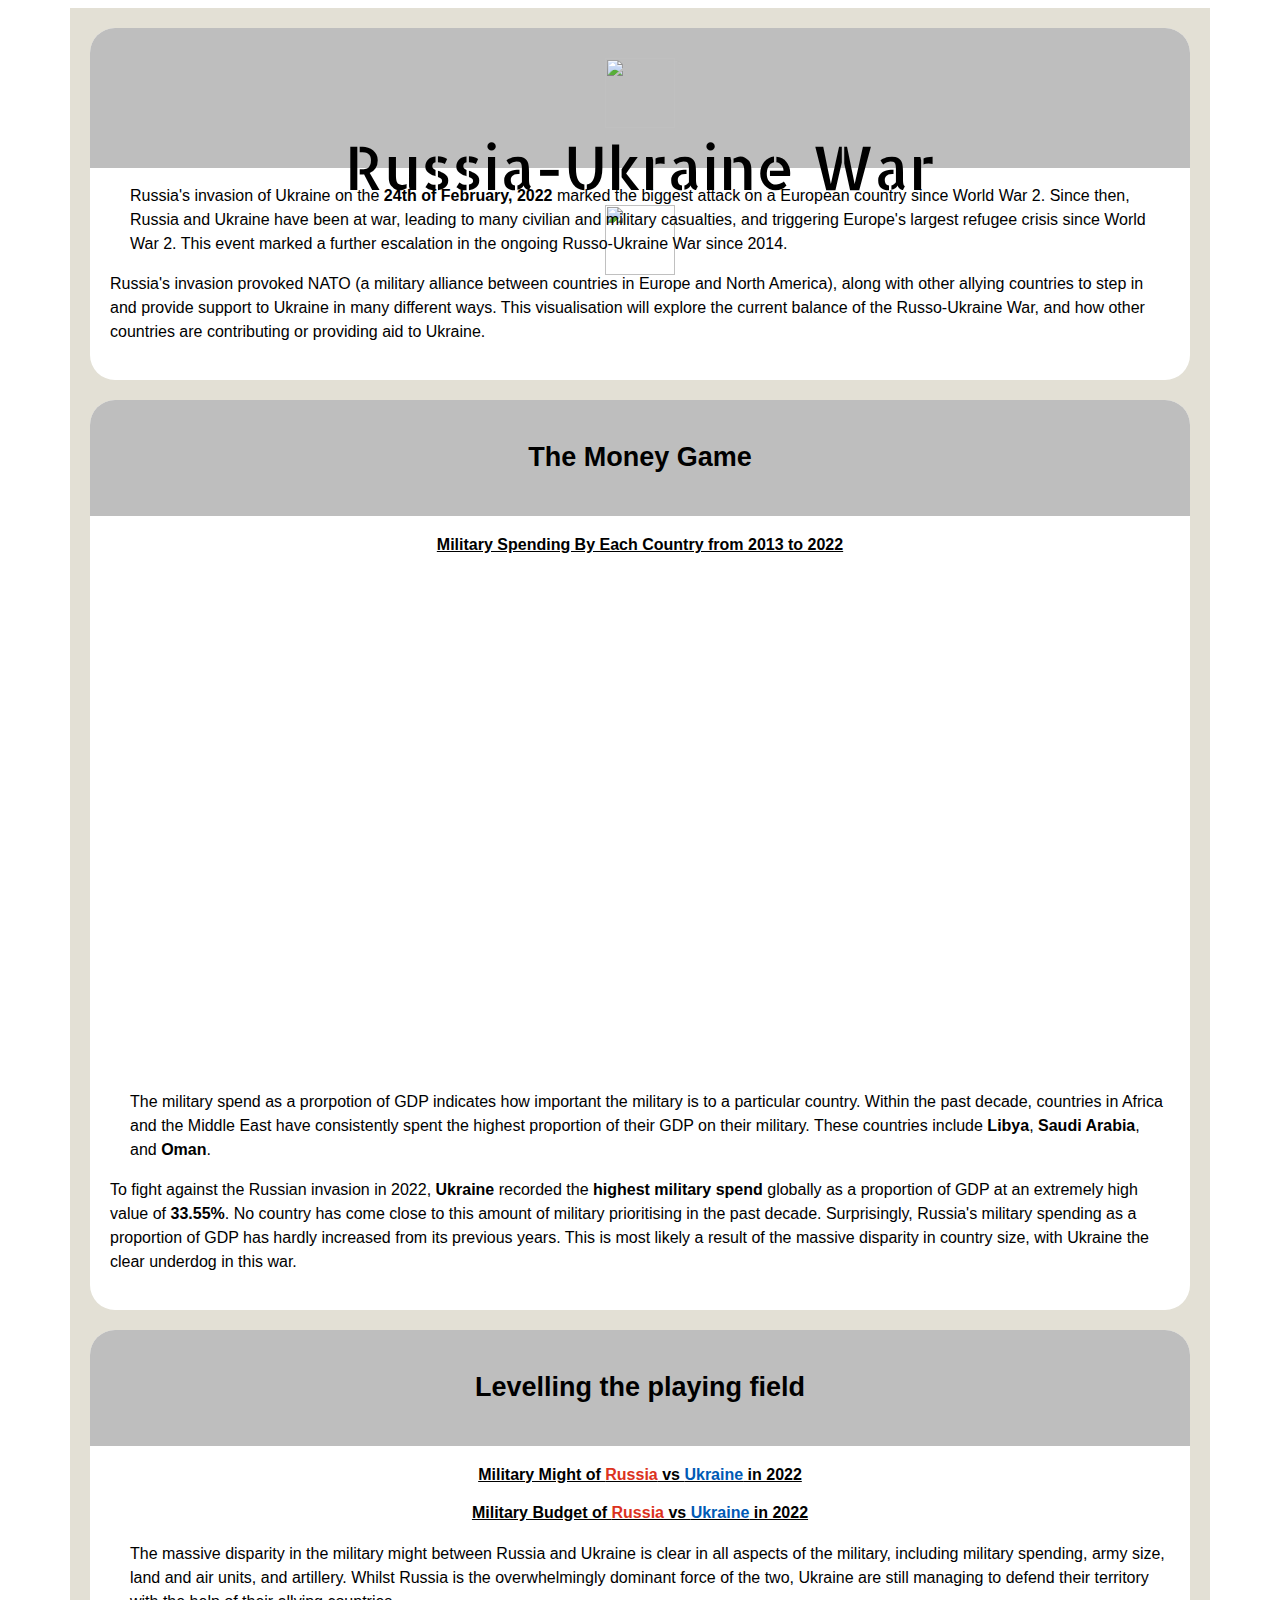
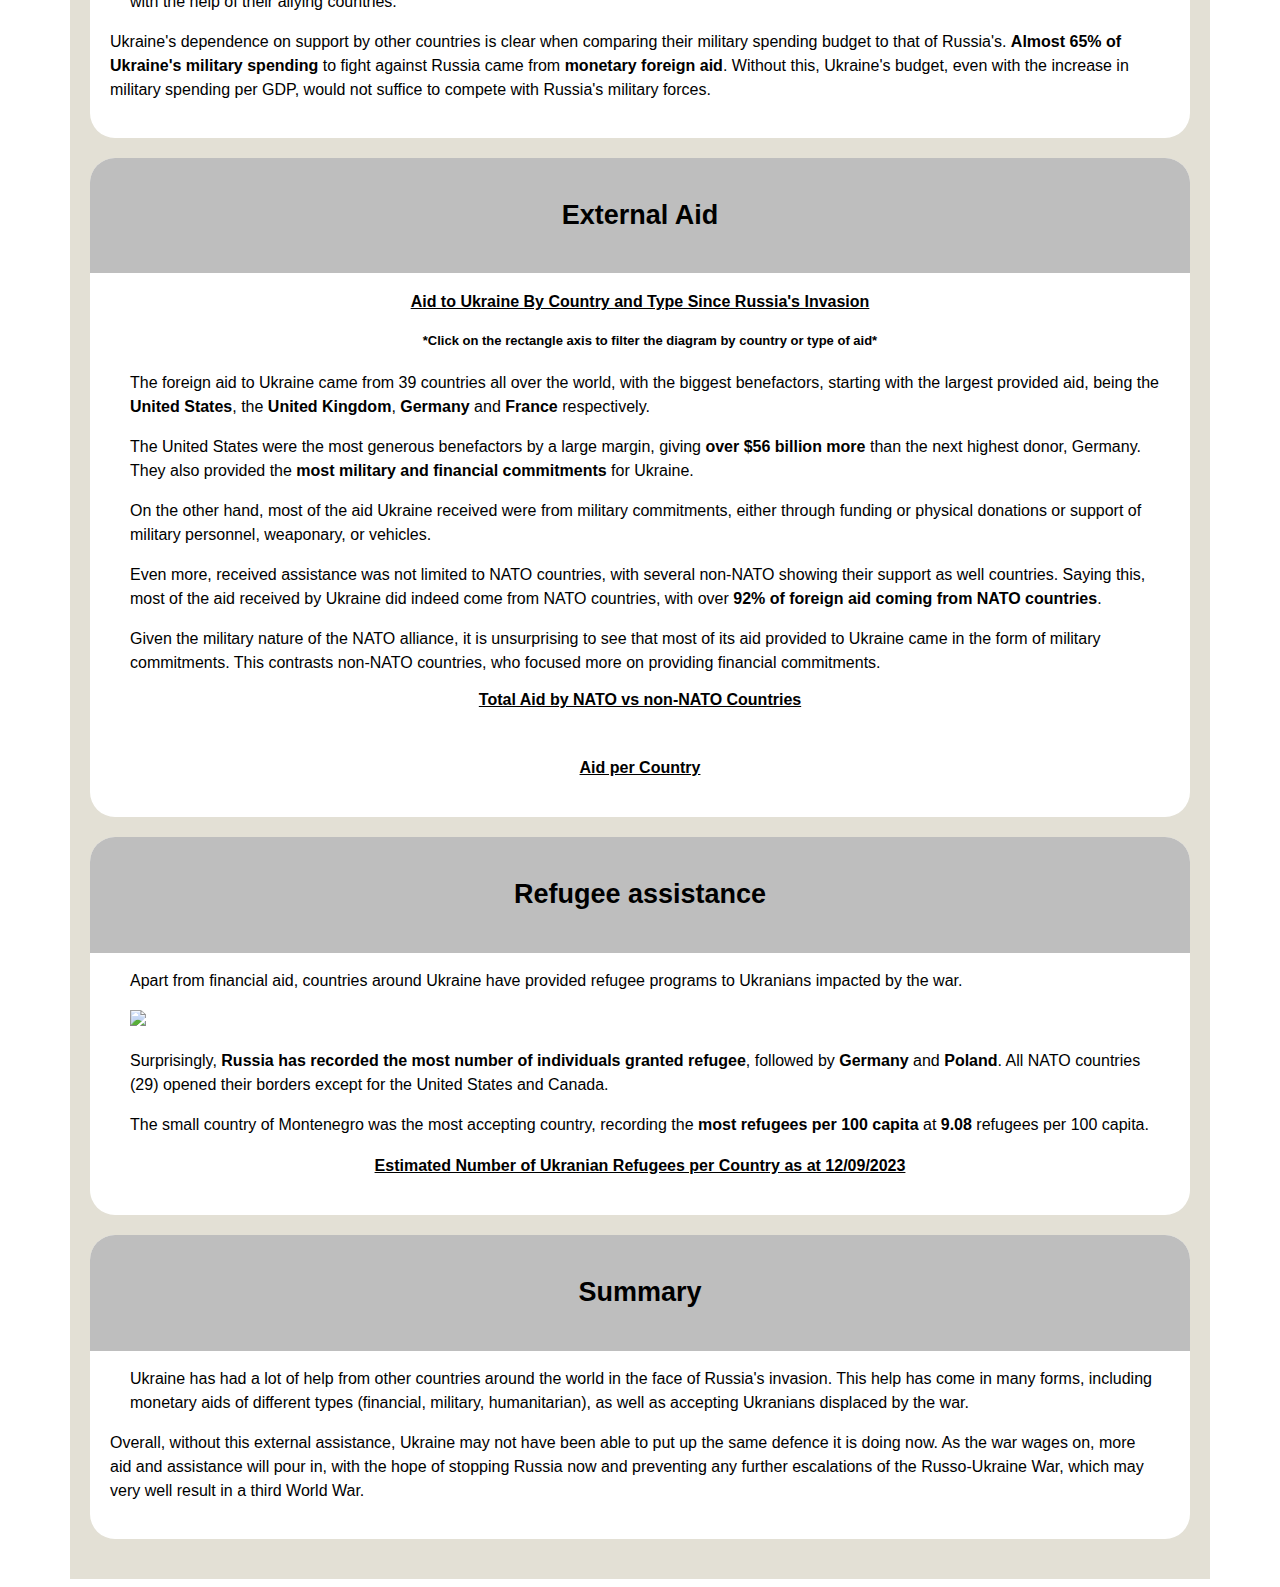
==== index.html @ e7a3c10e "Add files via upload" ====
<!DOCTYPE html>
<html lang="en">

<head>
    <title>External support for the Russo-Ukraine War</title>

    <link rel="stylesheet" href="https://cdn.jsdelivr.net/npm/purecss@3.0.0/build/pure-min.css"
        integrity="sha384-X38yfunGUhNzHpBaEBsWLO+A0HDYOQi8ufWDkZ0k9e0eXz/tH3II7uKZ9msv++Ls" crossorigin="anonymous">
    <link rel="stylesheet" href="https://cdn.jsdelivr.net/npm/purecss@3.0.0/build/grids-responsive-min.css" />

    <link rel="stylesheet" type="text/css" href="style.css" media="all">

    <script src="https://cdn.jsdelivr.net/npm/vega@5.20.2"></script>
    <script src="https://cdn.jsdelivr.net/npm/vega-lite@5.1.0"></script>
    <script src="https://cdn.jsdelivr.net/npm/vega-embed@6.17.0"></script>

    <!-- Google font -->
    <link rel="preconnect" href="https://fonts.googleapis.com">
    <link rel="preconnect" href="https://fonts.gstatic.com" crossorigin>
    <link href="https://fonts.googleapis.com/css2?family=Allerta+Stencil&display=swap" rel="stylesheet">

</head>

<body>
    <div class="page">
        <div class="subsection">
            <!-- pure grid group for title and subtitle-->
            <div class="titleSection">
                <div class="pure-g">
                    <div class="pure-u-5-24">
                        <img src="https://raw.githubusercontent.com/Jngg0093/DataVis2/main/Data%20Visualisation%202/Data/ukraine.png"
                            class="titleImage">
                    </div>
                    <div class="pure-u-14-24">
                        <h1>Russia-Ukraine War</h1>
                    </div>
                    <div class="pure-u-5-24">
                        <img src="https://raw.githubusercontent.com/Jngg0093/DataVis2/main/Data%20Visualisation%202/Data/russia.png"
                            class="titleImage">
                    </div>
                </div>
            </div>
            <div class="pure-g">
                <div class="pure-u-1-2">
                    <div class="description-left">
                        <p> Russia's invasion of Ukraine on the <b>24th of February, 2022</b> marked the biggest attack
                            on a European country since World War 2.
                            Since then, Russia and Ukraine have been at war, leading to many civilian and military
                            casualties, and triggering Europe's largest refugee crisis since World War 2.
                            This event marked a further escalation in the ongoing Russo-Ukraine War since 2014.
                        </p>
                    </div>
                </div>
                <div class="pure-u-1-2">
                    <div class="description-right">
                        <p> Russia's invasion provoked NATO (a military alliance between countries in Europe and North
                            America),
                            along with other allying countries to step in and provide support to Ukraine in many
                            different ways.
                            This visualisation will explore the current balance of the Russo-Ukraine War, and how other
                            countries are contributing or providing aid to Ukraine.
                        </p>
                    </div>
                </div>
            </div>
            <!-- end pure grid group -->
        </div>

        <div class="subsection">
            <!-- pure grid group for first row -->
            <div class="pure-g">
                <div class="pure-u-1-1">
                    <div class="subtitle">
                        <h2>The Money Game</h2>
                    </div>
                </div>
            </div>
            <div class="pure-g">
                <div class="pure-u-1-1">
                    <p class="chartTitle">Military Spending By Each Country from 2013 to 2022</p>
                    <div id="map" class="vis-container" style="height: 500px;"></div>
                </div>
            </div>
            <div class="pure-g">
                <div class="pure-u-1-2">
                    <div class="description-left">
                        <p> The military spend as a prorpotion of GDP indicates how important the military is to a
                            particular country.
                            Within the past decade, countries in Africa and the Middle East have consistently spent the
                            highest proportion of their GDP on their military.
                            These countries include <b>Libya</b>, <b>Saudi Arabia</b>, and <b>Oman</b>.
                        </p>
                    </div>
                </div>
                <div class="pure-u-1-2">
                    <div class="description-right">
                        <p>To fight against the Russian invasion in 2022, <b>Ukraine</b> recorded the <b>highest
                                military spend</b> globally as a proportion of GDP at an extremely high value of
                            <b>33.55%</b>.
                            No country has come close to this amount of military prioritising in the past decade.
                            Surprisingly, Russia's military spending as a proportion of GDP has hardly increased from
                            its previous years.
                            This is most likely a result of the massive disparity in country size, with Ukraine the
                            clear underdog in this war.
                        </p>
                    </div>
                </div>
            </div>
            <!-- end pure grid group -->
        </div>

        <div class="subsection">
            <!-- pure grid group for second row -->
            <div class="pure-g">
                <div class="pure-u-1-1">
                    <div class="subtitle">
                        <h2>Levelling the playing field</h2>
                    </div>
                </div>
            </div>
            <div class="pure-g">
                <div class="pure-u-1-2">
                    <div class="chartTitle">Military Might of <span style="color: #DC3220;">Russia</span> vs
                        <span style="color: #005AB5;">Ukraine</span> in 2022
                    </div>
                    <div id="radar" class="vis-container-left"></div>
                </div>
                <div class="pure-u-1-2">
                    <div class="chartTitle">Military Budget of <span style="color: #DC3220;">Russia</span> vs
                        <span style="color: #005AB5;">Ukraine</span> in 2022
                    </div>
                    <div id="budgetcomparison" class="vis-container-right"></div>
                </div>
            </div>
            <div class="pure-g">
                <div class="pure-u-1-2">
                    <div class="description-left">
                        <p>The massive disparity in the military might between Russia and Ukraine is clear in all
                            aspects of the military,
                            including military spending, army size, land and air units, and artillery.
                            Whilst Russia is the overwhelmingly dominant force of the two, Ukraine are still managing to
                            defend their territory with the help of their allying countries.
                        </p>
                    </div>
                </div>
                <div class="pure-u-1-2">
                    <div class="description-right">
                        <p> Ukraine's dependence on support by other countries is clear when comparing their military
                            spending budget to that of Russia's.
                            <b>Almost 65% of Ukraine's military spending</b> to fight against Russia came from
                            <b>monetary foreign aid</b>.
                            Without this, Ukraine's budget, even with the increase in military spending per GDP, would
                            not suffice to compete with Russia's military forces.
                        </p>
                    </div>
                </div>
            </div>
            <!-- end pure grid group -->
        </div>

        <div class="subsection">
            <!-- pure grid group for third row -->
            <div class="pure-g">
                <div class="pure-u-1-1">
                    <div class="subtitle">
                        <h2>External Aid</h2>
                    </div>
                </div>
            </div>
            <div class="pure-g">
                <div class="pure-u-1-1" style="margin-bottom: 20px;">
                    <div class="chartTitle">Aid to Ukraine By Country and Type Since Russia's Invasion</div>
                    <div id="vega1" class="vis-container"></div>
                    <div class="description-left" style="text-align: center;font-size: small;">
                        <b>*Click on the rectangle axis to filter the diagram by country or type of aid*</b>
                    </div>
                </div>
            </div>
            <div class="pure-g">
                <div class="pure-u-1-2">
                    <div class="description-left">
                        <p> The foreign aid to Ukraine came from 39 countries all over the world, with the biggest
                            benefactors, starting with the largest provided aid, being the
                            <b>United States</b>, the <b>United Kingdom</b>, <b>Germany</b> and <b>France</b>
                            respectively.
                        </p>
                        <p>
                            The United States were the most generous benefactors by a large margin, giving <b>over $56
                                billion more</b> than the next highest donor, Germany.
                            They also provided the <b>most military and financial commitments</b> for Ukraine.
                        </p>
                        <p>
                            On the other hand, most of the aid Ukraine received were from military commitments, either
                            through funding or physical donations or support of military personnel, weaponary, or
                            vehicles.
                        </p>
                        <p> Even more, received assistance was not limited to NATO countries, with several non-NATO
                            showing their support as well countries.
                            Saying this, most of the aid received by Ukraine did indeed come from NATO countries, with
                            over <b>92% of foreign aid coming from NATO countries</b>.
                        </p>

                        <p>
                            Given the military nature of the NATO alliance, it is unsurprising to see that most of its aid provided to Ukraine came in the form of military commitments.
                            This contrasts non-NATO countries, who focused more on providing financial commitments.
                        </p>
                    </div>
                </div>
                <div class="pure-u-1-2">
                    <div class="chartTitle" style="margin-top: 10px;">Total Aid by NATO vs non-NATO Countries</div>
                    <div id="natoaid" class="vis-container-right"></div>
                    <div class="chartTitle" style="margin-top: 50px;">Aid per Country</div>
                    <div id="aiddetailed" class="vis-container-right"></div>
                </div>
            </div>
            <!-- end pure grid group -->
        </div>

        <div class="subsection">
            <!-- pure grid group for third row -->
            <div class="pure-g">
                <div class="pure-u-1-1">
                    <div class="subtitle">
                        <h2>Refugee assistance</h2>
                    </div>
                </div>
            </div>
            <div class="pure-g">
                <div class="pure-u-1-4">
                    <div class="description-left">
                        <p> Apart from financial aid, countries around
                            Ukraine have provided refugee programs to Ukranians impacted by the war.
                        </p>
                        <img src="https://raw.githubusercontent.com/Jngg0093/DataVis2/main/Data%20Visualisation%202/Data/zoom.png"
                            class="image">
                        <p> Surprisingly, <b>Russia has recorded the most number of individuals granted refugee</b>, followed
                            by <b>Germany</b> and <b>Poland</b>.
                            All NATO countries (29) opened their borders except for the United States and Canada.
                        </p>
                        <p>
                            The small country of Montenegro was the most accepting country, recording the <b>most refugees per 100 capita</b> at <b>9.08</b> refugees per 100 capita.
                        </p>
                    </div>
                </div>
                <div class="pure-u-3-4">
                    <div class="chartTitle">Estimated Number of Ukranian Refugees per Country as at 12/09/2023</div>
                    <div id="refugee" class="vis-container-right"></div>
                </div>
            </div>
            <!-- end pure grid group -->
        </div>
        <div class="subsection">
            <!-- pure grid group for third row -->
            <div class="pure-g">
                <div class="pure-u-1-1">
                    <div class="subtitle">
                        <h2>Summary</h2>
                    </div>
                </div>
            </div>
            <div class="pure-g">
                <div class="pure-u-1-2">
                    <div class="description-left">
                        <p> Ukraine has had a lot of help from other countries around the world in the face of Russia's invasion.
                            This help has come in many forms, including monetary aids of different types (financial, military, humanitarian), as well as 
                            accepting Ukranians displaced by the war. 
                        </p>
                    </div>
                </div>
                <div class="pure-u-1-2">
                    <div class="description-right">
                        <p> 
                            Overall, without this external assistance, Ukraine may not have been able to put up the same defence it is doing now.
                            As the war wages on, more aid and assistance will pour in, with the hope of stopping Russia now and preventing
                            any further escalations of the Russo-Ukraine War, which may very well result in a third World War.
                        </p>
                    </div>
                </div>
            </div>
            </div>
            <!-- end pure grid group -->
        </div>
    </div>
</body>
<script type="text/javascript">
    var radarcomparison = "RussiavsUkraine.json";
    var aidalluvial = "support_alluvial.json";
    var map1 = "military_spending_combined.json";
    var parallelcoordinate = "parallel_coordinated.json";
    var budgetcomparison = "budget_comparison.json";
    var natocompare = "NATOaid.json";
    var natocomparedetail = "NATOaidDetailed.json";
    var refugees = "refugees.json";

    vegaEmbed('#budgetcomparison', budgetcomparison, { "actions": false }).then(function (result) {
        // Access the Vega view instance (https://vega.github.io/vega/docs/api/view/) as result.view
    }).catch(console.error);

    vegaEmbed('#map', map1, { "actions": false }).then(function (result) {
        // Access the Vega view instance (https://vega.github.io/vega/docs/api/view/) as result.view
    }).catch(console.error);

    vegaEmbed('#natoaid', natocompare, { "actions": false }).then(function (result) {
        // Access the Vega view instance (https://vega.github.io/vega/docs/api/view/) as result.view
    }).catch(console.error);

    vegaEmbed('#aiddetailed', natocomparedetail, { "actions": false }).then(function (result) {
        // Access the Vega view instance (https://vega.github.io/vega/docs/api/view/) as result.view
    }).catch(console.error);

    vegaEmbed('#refugee', refugees, { "actions": false }).then(function (result) {
        // Access the Vega view instance (https://vega.github.io/vega/docs/api/view/) as result.view
    }).catch(console.error);


    // Target the Vega container
    // Calculate the width based on the container's width
    const vega1container = document.getElementById("vega1");
    const containerWidth1 = vega1container.clientWidth;

    // Load the JSON data using the variable
    fetch(aidalluvial)
        .then((response) => response.json())
        .then((vegaSpec) => {
            // Set the width in the Vega specification to match the container's width
            vegaSpec.width = containerWidth1 - 80;

            // Render the Vega visualization using vegaEmbed
            vegaEmbed(vega1container, vegaSpec, { "actions": false })
                .then(function (result) {
                    // Access the Vega view instance (result.view) if needed
                })
                .catch(console.error);
        })
        .catch(console.error);

    // Target the Vega container
    // Calculate the width based on the container's width
    const vega2container = document.getElementById("radar");
    const containerWidth2 = vega2container.clientWidth;

    // Load the JSON data using the variable
    fetch(radarcomparison)
        .then((response) => response.json())
        .then((vegaSpec) => {
            // Set the width in the Vega specification to match the container's width
            vegaSpec.width = containerWidth2 - 80;
            vegaSpec.height = 0.62 * vegaSpec.width;

            // Render the Vega visualization using vegaEmbed
            vegaEmbed(vega2container, vegaSpec, { "actions": false })
                .then(function (result) {
                    // Access the Vega view instance (result.view) if needed
                })
                .catch(console.error);
        })
        .catch(console.error);

</script>

</html>
---- style.css ----
body *{
    font-family: 'Roboto', sans-serif;
    text-align: left;
  }
  
  h1 {
    font-size: 60px;
    font-weight: 400;
    font-family: 'Allerta Stencil', sans-serif;
    margin: auto;
    padding: auto;
    text-align: center;
  }

  .titleSection{
    text-align: center;
    background-color: #bebebe;
    height: 80px;
    padding: 30px 0;
    border-top-right-radius: 25px;
    border-top-left-radius: 25px;
    width: 100%;
  }

  .titleImage {
    height: 70px;
    width: 70px;
    margin-left: auto;
    margin-right: auto;
    margin-top: auto;
    margin-bottom: auto;
    display: block;
  }

  body {
    background-image: url('https://raw.githubusercontent.com/Jngg0093/DataVis2/main/Data%20Visualisation%202/Data/camo.jpg');
    background-size: contain;
  }

  h2 {
    font-family: 'Roboto', sans-serif;
    text-align: center;
  }

  .subsection{
    border-radius: 25px;
    background-color: white;
    width: 100%;
    margin-bottom: 20px;
    padding-bottom: 20px;
  }
  
  .chartTitle{
    font-family: 'Roboto', sans-serif;
    text-align: center;
    font-size: medium;
    font-weight: bold;
    margin-top: 20px;
    margin-bottom: 20px;
    text-decoration: underline;
  }

  .subtitle {
    background-color: #bebebe;
    font-size: large;
    margin: auto;
    padding: 20px 0;
    border-top-right-radius: 25px;
    border-top-left-radius: 25px;
  }

  .description-left {
    font-family: 'Roboto', sans-serif;
    font-size: medium;
    padding-left: 40px;
    padding-right: 20px;
    text-align: left;
    line-height: 1.5em;
  }

  .description-right {
    font-family: 'Roboto', sans-serif;
    font-size: medium;
    padding-left: 20px;
    padding-right: 40px;
    text-align: left;
    line-height: 1.5em;
  }

  .page {
    width: 1100px;
    background-color: #e3e0d5;
    margin: auto;
    padding: 20px;
    padding-top: 20px;
  }
  
  .vis-container {
    width: calc(100% - 80px);
    margin-right: 40px;
    margin-left: 40px;
    border: None;
  }

  .vis-container-left {
    width: calc(100% - 60px);
    margin-right: 20px;
    margin-left: 40px;
    border: None;
  }

  .vis-container-right {
    width: calc(100% - 60px);
    margin-right: 40px;
    margin-left: 20px;
    border: None;
  }
  

  .image{
    width: 100%
  }

  .pure-g {
    margin-bottom: 10px;
  }

#refugee{
  width: 100%;
}
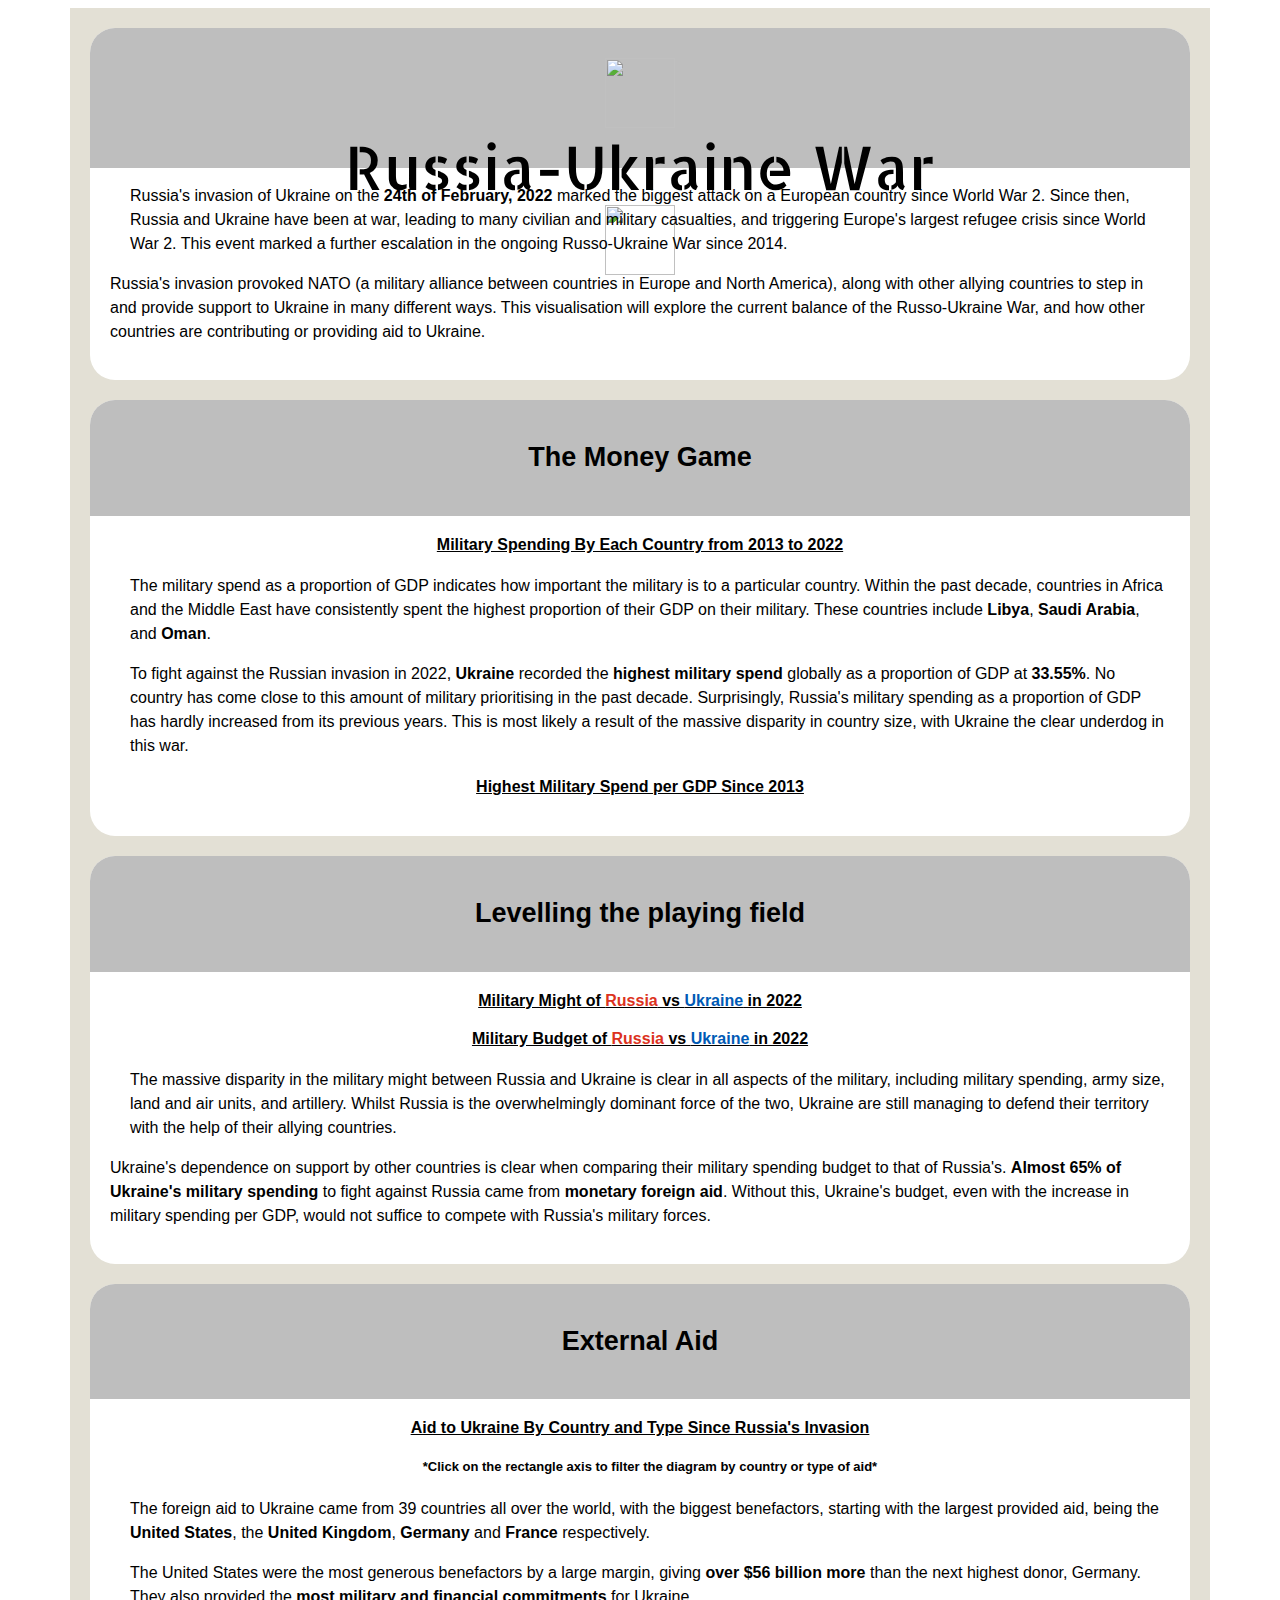
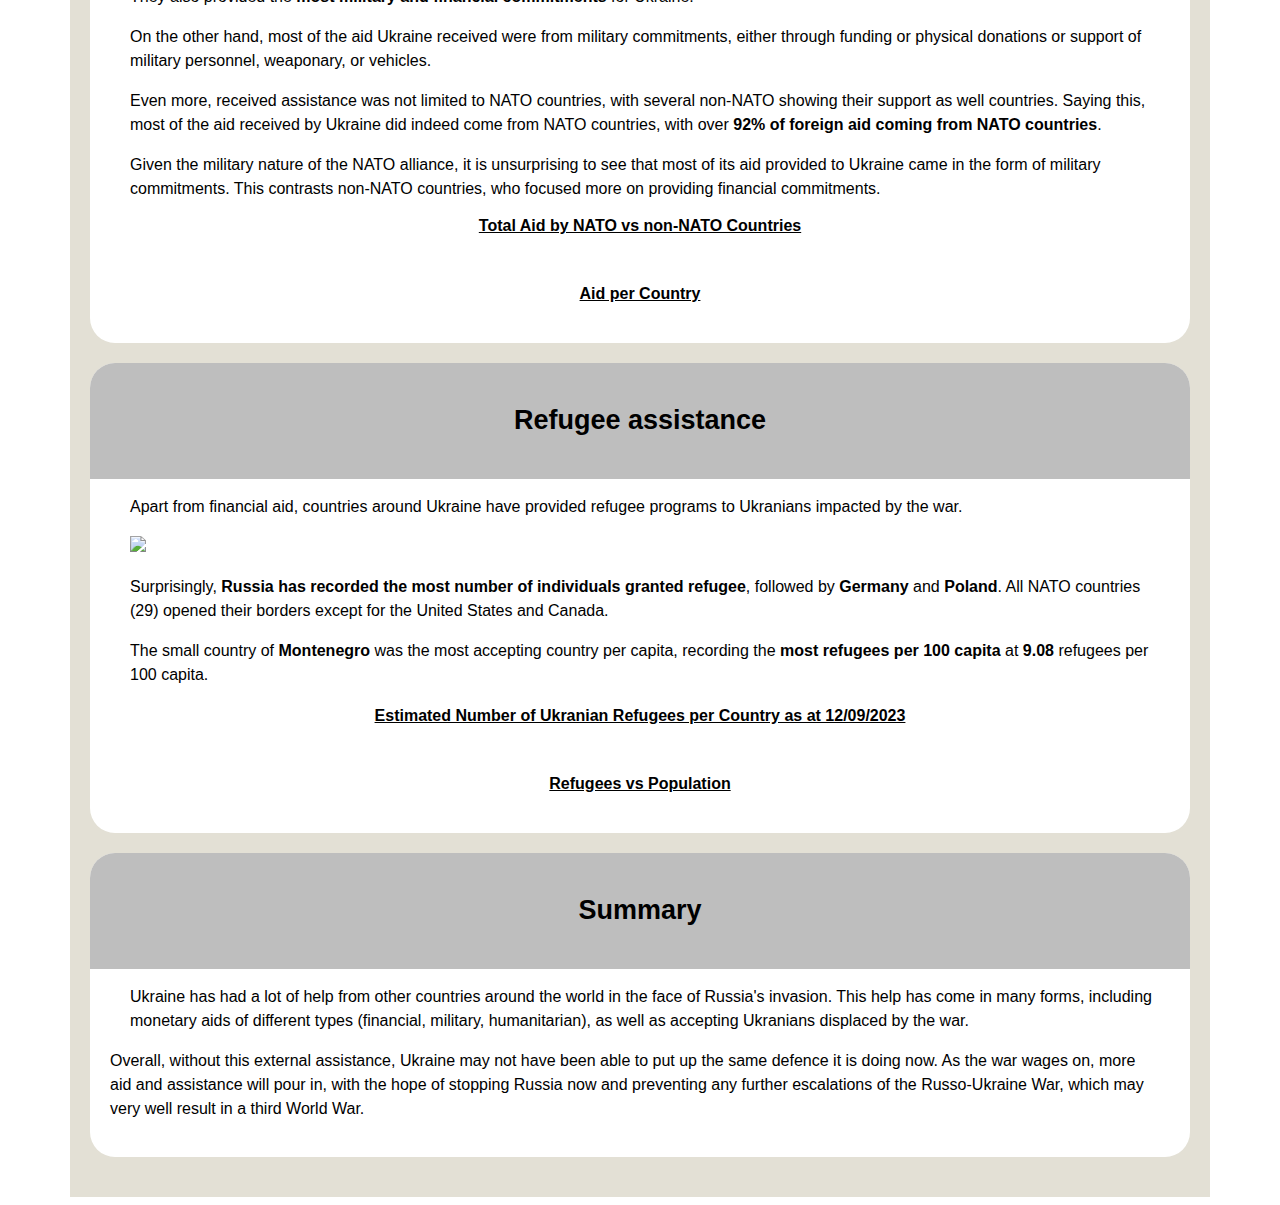
==== commit c8b746a2: "Add files via upload" ====
--- a/index.html
+++ b/index.html
@@ -78,32 +78,33 @@
             <div class="pure-g">
                 <div class="pure-u-1-1">
                     <p class="chartTitle">Military Spending By Each Country from 2013 to 2022</p>
-                    <div id="map" class="vis-container" style="height: 500px;"></div>
-                </div>
-            </div>
-            <div class="pure-g">
-                <div class="pure-u-1-2">
-                    <div class="description-left">
-                        <p> The military spend as a prorpotion of GDP indicates how important the military is to a
+                </div>
+                <div class="pure-u-1-1">
+                    <div id="spendingmap" class="vis-container"></div>
+                </div>
+            </div>
+            <div class="pure-g">
+                <div class="pure-u-1-2">
+                    <div class="description-left">
+                        <p> The military spend as a proportion of GDP indicates how important the military is to a
                             particular country.
                             Within the past decade, countries in Africa and the Middle East have consistently spent the
                             highest proportion of their GDP on their military.
                             These countries include <b>Libya</b>, <b>Saudi Arabia</b>, and <b>Oman</b>.
                         </p>
-                    </div>
-                </div>
-                <div class="pure-u-1-2">
-                    <div class="description-right">
                         <p>To fight against the Russian invasion in 2022, <b>Ukraine</b> recorded the <b>highest
-                                military spend</b> globally as a proportion of GDP at an extremely high value of
-                            <b>33.55%</b>.
+                            military spend</b> globally as a proportion of GDP at <b>33.55%</b>.
                             No country has come close to this amount of military prioritising in the past decade.
                             Surprisingly, Russia's military spending as a proportion of GDP has hardly increased from
                             its previous years.
                             This is most likely a result of the massive disparity in country size, with Ukraine the
                             clear underdog in this war.
-                        </p>
-                    </div>
+                    </p>
+                    </div>
+                </div>
+                <div class="pure-u-1-2">
+                    <div class="chartTitle">Highest Military Spend per GDP Since 2013</div>
+                    <div id="spendingline" class="vis-container-right"></div>
                 </div>
             </div>
             <!-- end pure grid group -->
@@ -238,13 +239,15 @@
                             All NATO countries (29) opened their borders except for the United States and Canada.
                         </p>
                         <p>
-                            The small country of Montenegro was the most accepting country, recording the <b>most refugees per 100 capita</b> at <b>9.08</b> refugees per 100 capita.
+                            The small country of <b>Montenegro</b> was the most accepting country per capita, recording the <b>most refugees per 100 capita</b> at <b>9.08</b> refugees per 100 capita.
                         </p>
                     </div>
                 </div>
                 <div class="pure-u-3-4">
                     <div class="chartTitle">Estimated Number of Ukranian Refugees per Country as at 12/09/2023</div>
-                    <div id="refugee" class="vis-container-right"></div>
+                    <div id="refugeemap" class="vis-container-right"></div>
+                    <div class="chartTitle" style="margin-top: 50px;">Refugees vs Population</div>
+                    <div id="refugeescatter" class="vis-container-right"></div>
                 </div>
             </div>
             <!-- end pure grid group -->
@@ -277,7 +280,6 @@
                     </div>
                 </div>
             </div>
-            </div>
             <!-- end pure grid group -->
         </div>
     </div>
@@ -285,18 +287,24 @@
 <script type="text/javascript">
     var radarcomparison = "RussiavsUkraine.json";
     var aidalluvial = "support_alluvial.json";
-    var map1 = "military_spending_combined.json";
+    var map1 = "spendingmap.json";
     var parallelcoordinate = "parallel_coordinated.json";
     var budgetcomparison = "budget_comparison.json";
     var natocompare = "NATOaid.json";
     var natocomparedetail = "NATOaidDetailed.json";
-    var refugees = "refugees.json";
+    var refugeemap = "refugeemap.json";
+    var refugeeplot = "refugeescatter.json";
+    var line = "spendingline.json";
 
     vegaEmbed('#budgetcomparison', budgetcomparison, { "actions": false }).then(function (result) {
         // Access the Vega view instance (https://vega.github.io/vega/docs/api/view/) as result.view
     }).catch(console.error);
 
-    vegaEmbed('#map', map1, { "actions": false }).then(function (result) {
+    vegaEmbed('#spendingmap', map1, { "actions": false }).then(function (result) {
+        // Access the Vega view instance (https://vega.github.io/vega/docs/api/view/) as result.view
+    }).catch(console.error);
+
+    vegaEmbed('#spendingline', line, { "actions": false }).then(function (result) {
         // Access the Vega view instance (https://vega.github.io/vega/docs/api/view/) as result.view
     }).catch(console.error);
 
@@ -308,10 +316,13 @@
         // Access the Vega view instance (https://vega.github.io/vega/docs/api/view/) as result.view
     }).catch(console.error);
 
-    vegaEmbed('#refugee', refugees, { "actions": false }).then(function (result) {
-        // Access the Vega view instance (https://vega.github.io/vega/docs/api/view/) as result.view
-    }).catch(console.error);
-
+    vegaEmbed('#refugeemap', refugeemap, { "actions": false }).then(function (result) {
+        // Access the Vega view instance (https://vega.github.io/vega/docs/api/view/) as result.view
+    }).catch(console.error);
+
+    vegaEmbed('#refugeescatter', refugeeplot, { "actions": false }).then(function (result) {
+        // Access the Vega view instance (https://vega.github.io/vega/docs/api/view/) as result.view
+    }).catch(console.error);
 
     // Target the Vega container
     // Calculate the width based on the container's width
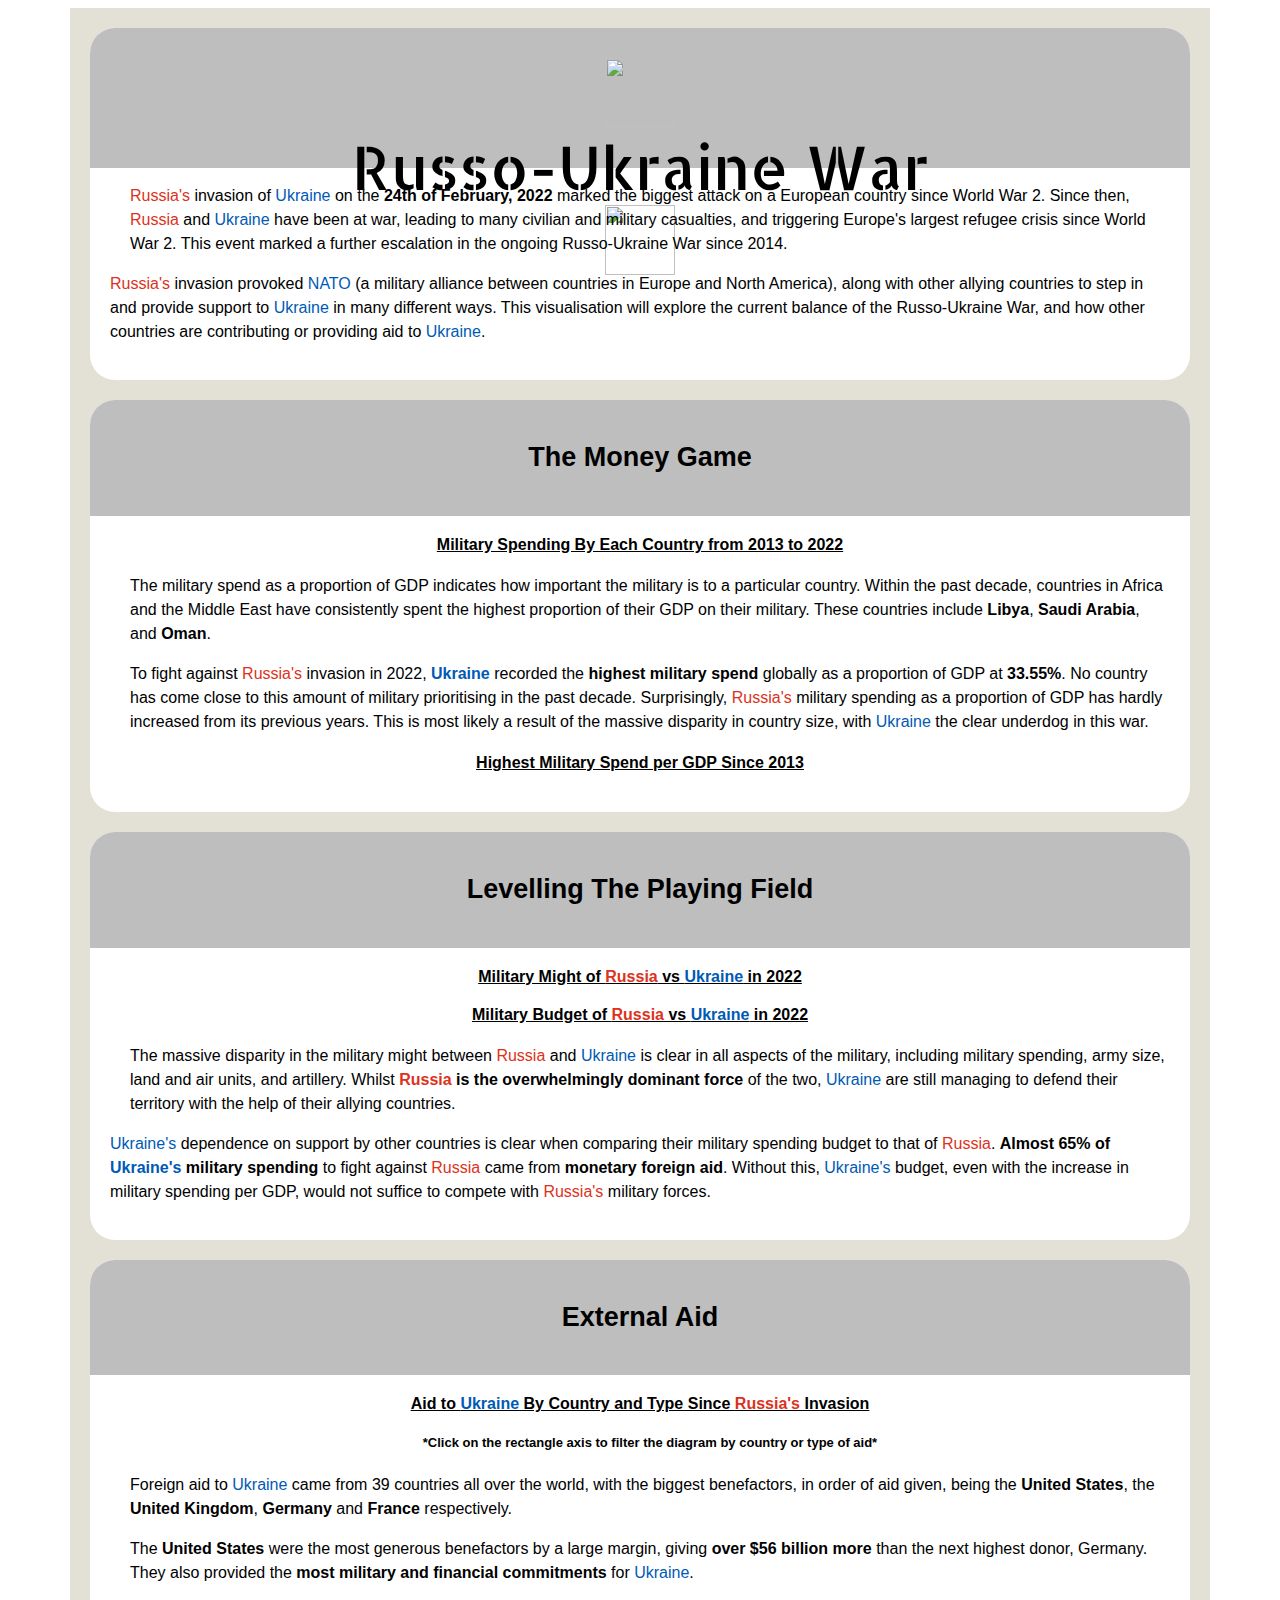
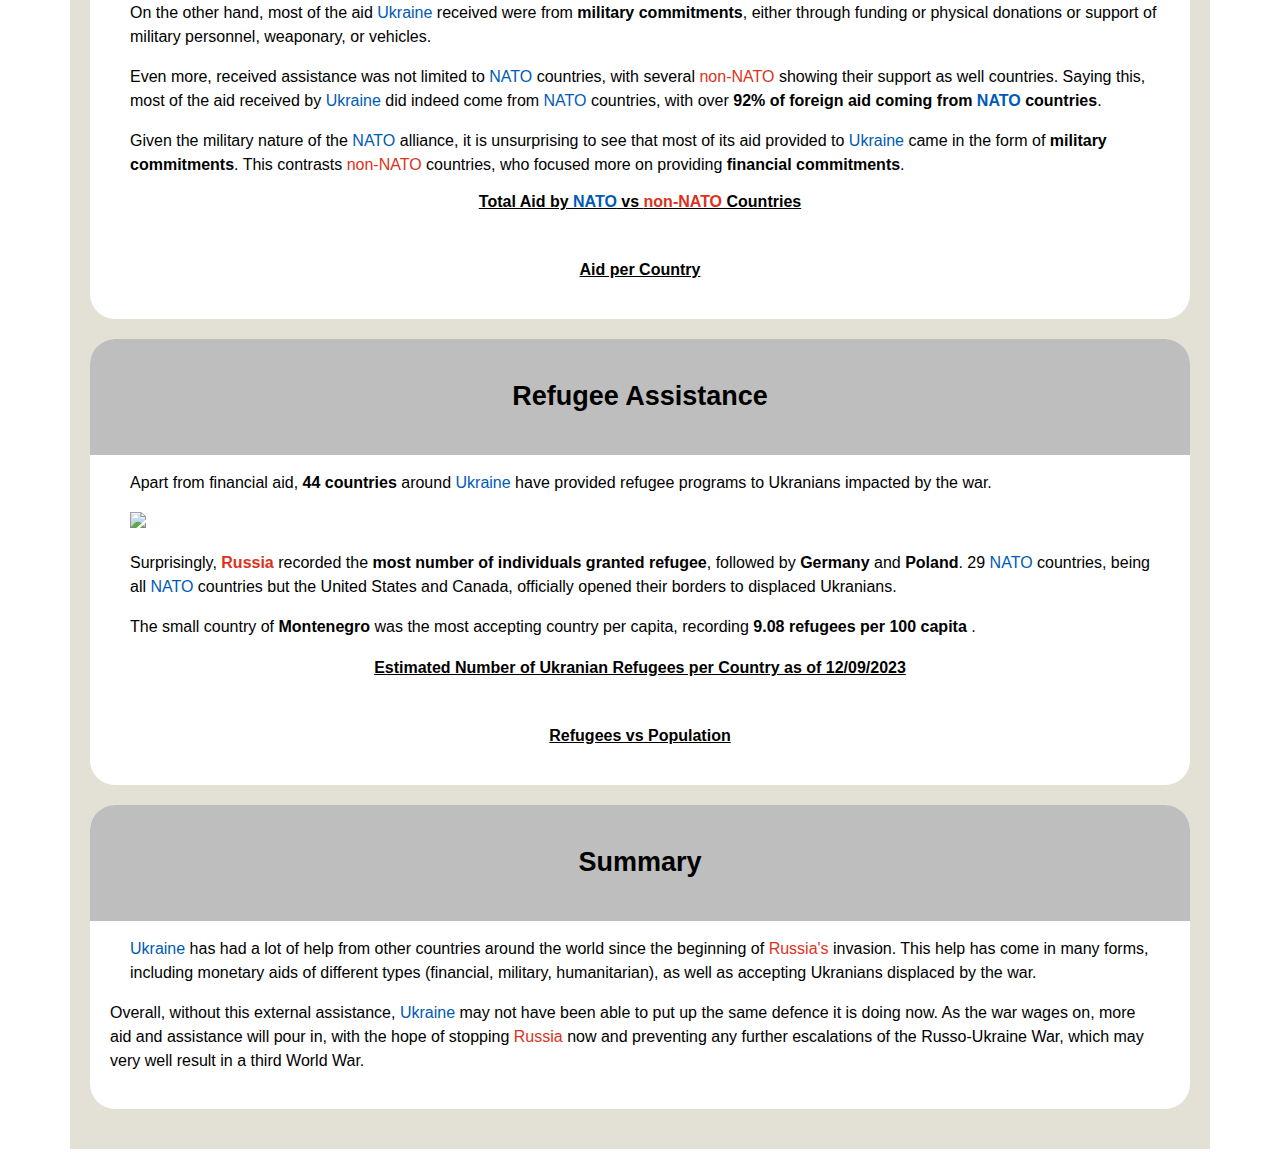
==== commit e40b06aa: "Add files via upload" ====
--- a/index.html
+++ b/index.html
@@ -32,7 +32,7 @@
                             class="titleImage">
                     </div>
                     <div class="pure-u-14-24">
-                        <h1>Russia-Ukraine War</h1>
+                        <h1>Russo-Ukraine War</h1>
                     </div>
                     <div class="pure-u-5-24">
                         <img src="https://raw.githubusercontent.com/Jngg0093/DataVis2/main/Data%20Visualisation%202/Data/russia.png"
@@ -43,9 +43,9 @@
             <div class="pure-g">
                 <div class="pure-u-1-2">
                     <div class="description-left">
-                        <p> Russia's invasion of Ukraine on the <b>24th of February, 2022</b> marked the biggest attack
+                        <p> <span style="color: #DC3220;">Russia's</span> invasion of <span style="color: #005AB5;">Ukraine</span> on the <b>24th of February, 2022</b> marked the biggest attack
                             on a European country since World War 2.
-                            Since then, Russia and Ukraine have been at war, leading to many civilian and military
+                            Since then, <span style="color: #DC3220;">Russia</span> and <span style="color: #005AB5;">Ukraine</span> have been at war, leading to many civilian and military
                             casualties, and triggering Europe's largest refugee crisis since World War 2.
                             This event marked a further escalation in the ongoing Russo-Ukraine War since 2014.
                         </p>
@@ -53,12 +53,12 @@
                 </div>
                 <div class="pure-u-1-2">
                     <div class="description-right">
-                        <p> Russia's invasion provoked NATO (a military alliance between countries in Europe and North
+                        <p> <span style="color: #DC3220;">Russia's</span> invasion provoked <span style="color: #005AB5;">NATO</span> (a military alliance between countries in Europe and North
                             America),
-                            along with other allying countries to step in and provide support to Ukraine in many
+                            along with other allying countries to step in and provide support to <span style="color: #005AB5;">Ukraine</span> in many
                             different ways.
                             This visualisation will explore the current balance of the Russo-Ukraine War, and how other
-                            countries are contributing or providing aid to Ukraine.
+                            countries are contributing or providing aid to <span style="color: #005AB5;">Ukraine</span>.
                         </p>
                     </div>
                 </div>
@@ -92,12 +92,12 @@
                             highest proportion of their GDP on their military.
                             These countries include <b>Libya</b>, <b>Saudi Arabia</b>, and <b>Oman</b>.
                         </p>
-                        <p>To fight against the Russian invasion in 2022, <b>Ukraine</b> recorded the <b>highest
+                        <p>To fight against <span style="color: #DC3220;">Russia's</span> invasion in 2022, <b><span style="color: #005AB5;">Ukraine</span></b> recorded the <b>highest
                             military spend</b> globally as a proportion of GDP at <b>33.55%</b>.
                             No country has come close to this amount of military prioritising in the past decade.
-                            Surprisingly, Russia's military spending as a proportion of GDP has hardly increased from
+                            Surprisingly, <span style="color: #DC3220;">Russia's</span> military spending as a proportion of GDP has hardly increased from
                             its previous years.
-                            This is most likely a result of the massive disparity in country size, with Ukraine the
+                            This is most likely a result of the massive disparity in country size, with <span style="color: #005AB5;">Ukraine</span> the
                             clear underdog in this war.
                     </p>
                     </div>
@@ -115,7 +115,7 @@
             <div class="pure-g">
                 <div class="pure-u-1-1">
                     <div class="subtitle">
-                        <h2>Levelling the playing field</h2>
+                        <h2>Levelling The Playing Field</h2>
                     </div>
                 </div>
             </div>
@@ -136,22 +136,22 @@
             <div class="pure-g">
                 <div class="pure-u-1-2">
                     <div class="description-left">
-                        <p>The massive disparity in the military might between Russia and Ukraine is clear in all
+                        <p>The massive disparity in the military might between <span style="color: #DC3220;">Russia</span> and <span style="color: #005AB5;">Ukraine</span> is clear in all
                             aspects of the military,
                             including military spending, army size, land and air units, and artillery.
-                            Whilst Russia is the overwhelmingly dominant force of the two, Ukraine are still managing to
+                            Whilst <b><span style="color: #DC3220;">Russia</span> is the overwhelmingly dominant force</b> of the two, <span style="color: #005AB5;">Ukraine</span> are still managing to
                             defend their territory with the help of their allying countries.
                         </p>
                     </div>
                 </div>
                 <div class="pure-u-1-2">
                     <div class="description-right">
-                        <p> Ukraine's dependence on support by other countries is clear when comparing their military
-                            spending budget to that of Russia's.
-                            <b>Almost 65% of Ukraine's military spending</b> to fight against Russia came from
+                        <p> <span style="color: #005AB5;">Ukraine's</span> dependence on support by other countries is clear when comparing their military
+                            spending budget to that of <span style="color: #DC3220;">Russia</span>.
+                            <b>Almost 65% of <span style="color: #005AB5;">Ukraine's</span> military spending</b> to fight against <span style="color: #DC3220;">Russia</span> came from
                             <b>monetary foreign aid</b>.
-                            Without this, Ukraine's budget, even with the increase in military spending per GDP, would
-                            not suffice to compete with Russia's military forces.
+                            Without this, <span style="color: #005AB5;">Ukraine's</span> budget, even with the increase in military spending per GDP, would
+                            not suffice to compete with <span style="color: #DC3220;">Russia's</span> military forces.
                         </p>
                     </div>
                 </div>
@@ -170,7 +170,7 @@
             </div>
             <div class="pure-g">
                 <div class="pure-u-1-1" style="margin-bottom: 20px;">
-                    <div class="chartTitle">Aid to Ukraine By Country and Type Since Russia's Invasion</div>
+                    <div class="chartTitle">Aid to <span style="color: #005AB5;">Ukraine</span> By Country and Type Since <span style="color: #DC3220;">Russia's</span>  Invasion</div>
                     <div id="vega1" class="vis-container"></div>
                     <div class="description-left" style="text-align: center;font-size: small;">
                         <b>*Click on the rectangle axis to filter the diagram by country or type of aid*</b>
@@ -180,35 +180,35 @@
             <div class="pure-g">
                 <div class="pure-u-1-2">
                     <div class="description-left">
-                        <p> The foreign aid to Ukraine came from 39 countries all over the world, with the biggest
-                            benefactors, starting with the largest provided aid, being the
+                        <p> Foreign aid to <span style="color: #005AB5;">Ukraine</span> came from 39 countries all over the world, with the biggest
+                            benefactors, in order of aid given, being the
                             <b>United States</b>, the <b>United Kingdom</b>, <b>Germany</b> and <b>France</b>
                             respectively.
                         </p>
                         <p>
-                            The United States were the most generous benefactors by a large margin, giving <b>over $56
+                            The <b>United States</b> were the most generous benefactors by a large margin, giving <b>over $56
                                 billion more</b> than the next highest donor, Germany.
-                            They also provided the <b>most military and financial commitments</b> for Ukraine.
+                            They also provided the <b>most military and financial commitments</b> for <span style="color: #005AB5;">Ukraine</span>.
                         </p>
                         <p>
-                            On the other hand, most of the aid Ukraine received were from military commitments, either
+                            On the other hand, most of the aid <span style="color: #005AB5;">Ukraine</span> received were from <b>military commitments</b>, either
                             through funding or physical donations or support of military personnel, weaponary, or
                             vehicles.
                         </p>
-                        <p> Even more, received assistance was not limited to NATO countries, with several non-NATO
+                        <p> Even more, received assistance was not limited to <span style="color: #005AB5;">NATO</span> countries, with several <span style="color: #DC3220;">non-NATO</span>
                             showing their support as well countries.
-                            Saying this, most of the aid received by Ukraine did indeed come from NATO countries, with
-                            over <b>92% of foreign aid coming from NATO countries</b>.
+                            Saying this, most of the aid received by <span style="color: #005AB5;">Ukraine</span> did indeed come from <span style="color: #005AB5;">NATO</span> countries, with
+                            over <b>92% of foreign aid coming from <span style="color: #005AB5;">NATO</span> countries</b>.
                         </p>
 
                         <p>
-                            Given the military nature of the NATO alliance, it is unsurprising to see that most of its aid provided to Ukraine came in the form of military commitments.
-                            This contrasts non-NATO countries, who focused more on providing financial commitments.
-                        </p>
-                    </div>
-                </div>
-                <div class="pure-u-1-2">
-                    <div class="chartTitle" style="margin-top: 10px;">Total Aid by NATO vs non-NATO Countries</div>
+                            Given the military nature of the <span style="color: #005AB5;">NATO</span> alliance, it is unsurprising to see that most of its aid provided to <span style="color: #005AB5;">Ukraine</span> came in the form of <b>military commitments</b>.
+                            This contrasts <span style="color: #DC3220;">non-NATO</span> countries, who focused more on providing <b>financial commitments</b>.
+                        </p>
+                    </div>
+                </div>
+                <div class="pure-u-1-2">
+                    <div class="chartTitle" style="margin-top: 10px;">Total Aid by <span style="color: #005AB5;">NATO</span> vs <span style="color: #DC3220;">non-NATO</span> Countries</div>
                     <div id="natoaid" class="vis-container-right"></div>
                     <div class="chartTitle" style="margin-top: 50px;">Aid per Country</div>
                     <div id="aiddetailed" class="vis-container-right"></div>
@@ -222,29 +222,29 @@
             <div class="pure-g">
                 <div class="pure-u-1-1">
                     <div class="subtitle">
-                        <h2>Refugee assistance</h2>
+                        <h2>Refugee Assistance</h2>
                     </div>
                 </div>
             </div>
             <div class="pure-g">
                 <div class="pure-u-1-4">
                     <div class="description-left">
-                        <p> Apart from financial aid, countries around
-                            Ukraine have provided refugee programs to Ukranians impacted by the war.
+                        <p> Apart from financial aid, <b>44 countries</b> around
+                            <span style="color: #005AB5;">Ukraine</span> have provided refugee programs to Ukranians impacted by the war.
                         </p>
                         <img src="https://raw.githubusercontent.com/Jngg0093/DataVis2/main/Data%20Visualisation%202/Data/zoom.png"
                             class="image">
-                        <p> Surprisingly, <b>Russia has recorded the most number of individuals granted refugee</b>, followed
+                        <p> Surprisingly, <b><span style="color: #DC3220;">Russia</span></b> recorded the <b>most number of individuals granted refugee</b>, followed
                             by <b>Germany</b> and <b>Poland</b>.
-                            All NATO countries (29) opened their borders except for the United States and Canada.
+                            29 <span style="color: #005AB5;">NATO</span> countries, being all <span style="color: #005AB5;">NATO</span> countries but the United States and Canada, officially opened their borders to displaced Ukranians.
                         </p>
                         <p>
-                            The small country of <b>Montenegro</b> was the most accepting country per capita, recording the <b>most refugees per 100 capita</b> at <b>9.08</b> refugees per 100 capita.
+                            The small country of <b>Montenegro</b> was the most accepting country per capita, recording <b>9.08 refugees per 100 capita</b> .
                         </p>
                     </div>
                 </div>
                 <div class="pure-u-3-4">
-                    <div class="chartTitle">Estimated Number of Ukranian Refugees per Country as at 12/09/2023</div>
+                    <div class="chartTitle">Estimated Number of Ukranian Refugees per Country as of 12/09/2023</div>
                     <div id="refugeemap" class="vis-container-right"></div>
                     <div class="chartTitle" style="margin-top: 50px;">Refugees vs Population</div>
                     <div id="refugeescatter" class="vis-container-right"></div>
@@ -264,7 +264,7 @@
             <div class="pure-g">
                 <div class="pure-u-1-2">
                     <div class="description-left">
-                        <p> Ukraine has had a lot of help from other countries around the world in the face of Russia's invasion.
+                        <p> <span style="color: #005AB5;">Ukraine</span> has had a lot of help from other countries around the world since the beginning of <span style="color: #DC3220;">Russia's</span> invasion.
                             This help has come in many forms, including monetary aids of different types (financial, military, humanitarian), as well as 
                             accepting Ukranians displaced by the war. 
                         </p>
@@ -273,8 +273,8 @@
                 <div class="pure-u-1-2">
                     <div class="description-right">
                         <p> 
-                            Overall, without this external assistance, Ukraine may not have been able to put up the same defence it is doing now.
-                            As the war wages on, more aid and assistance will pour in, with the hope of stopping Russia now and preventing
+                            Overall, without this external assistance, <span style="color: #005AB5;">Ukraine</span> may not have been able to put up the same defence it is doing now.
+                            As the war wages on, more aid and assistance will pour in, with the hope of stopping <span style="color: #DC3220;">Russia</span> now and preventing
                             any further escalations of the Russo-Ukraine War, which may very well result in a third World War.
                         </p>
                     </div>
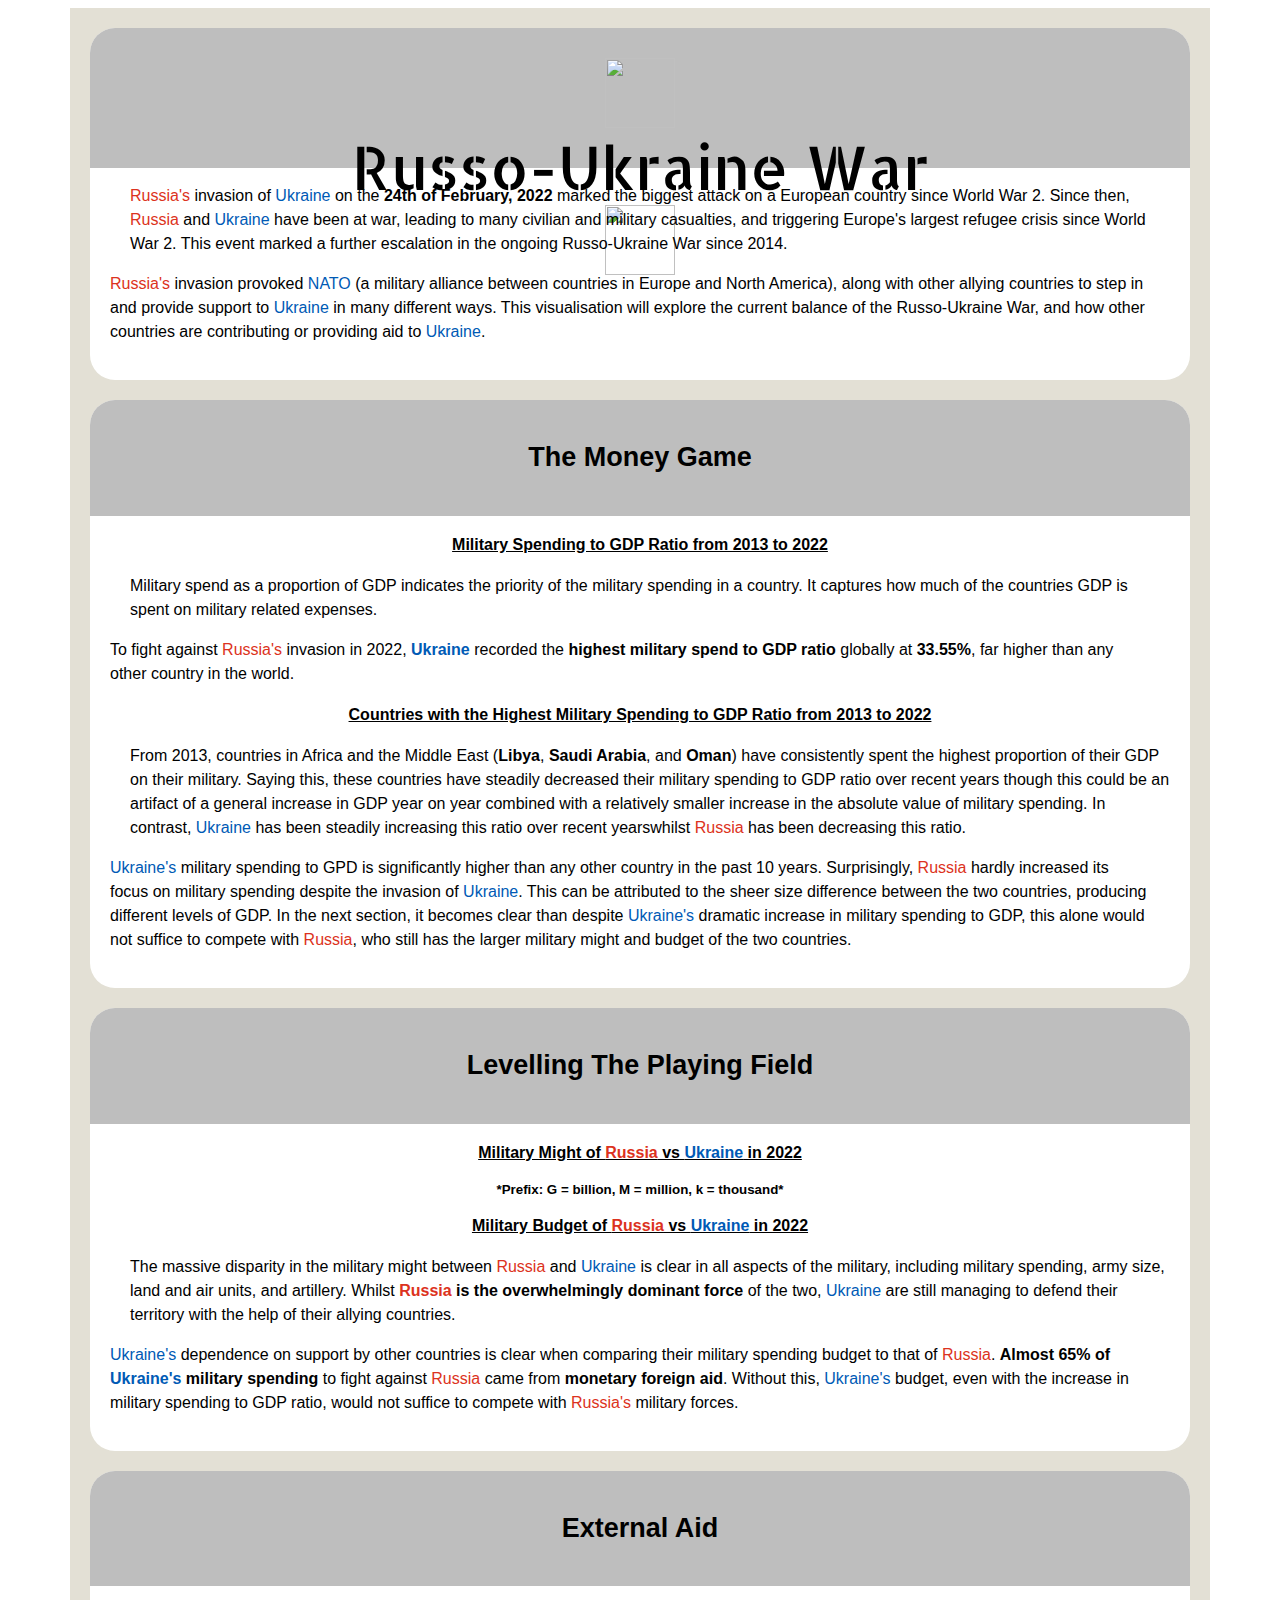
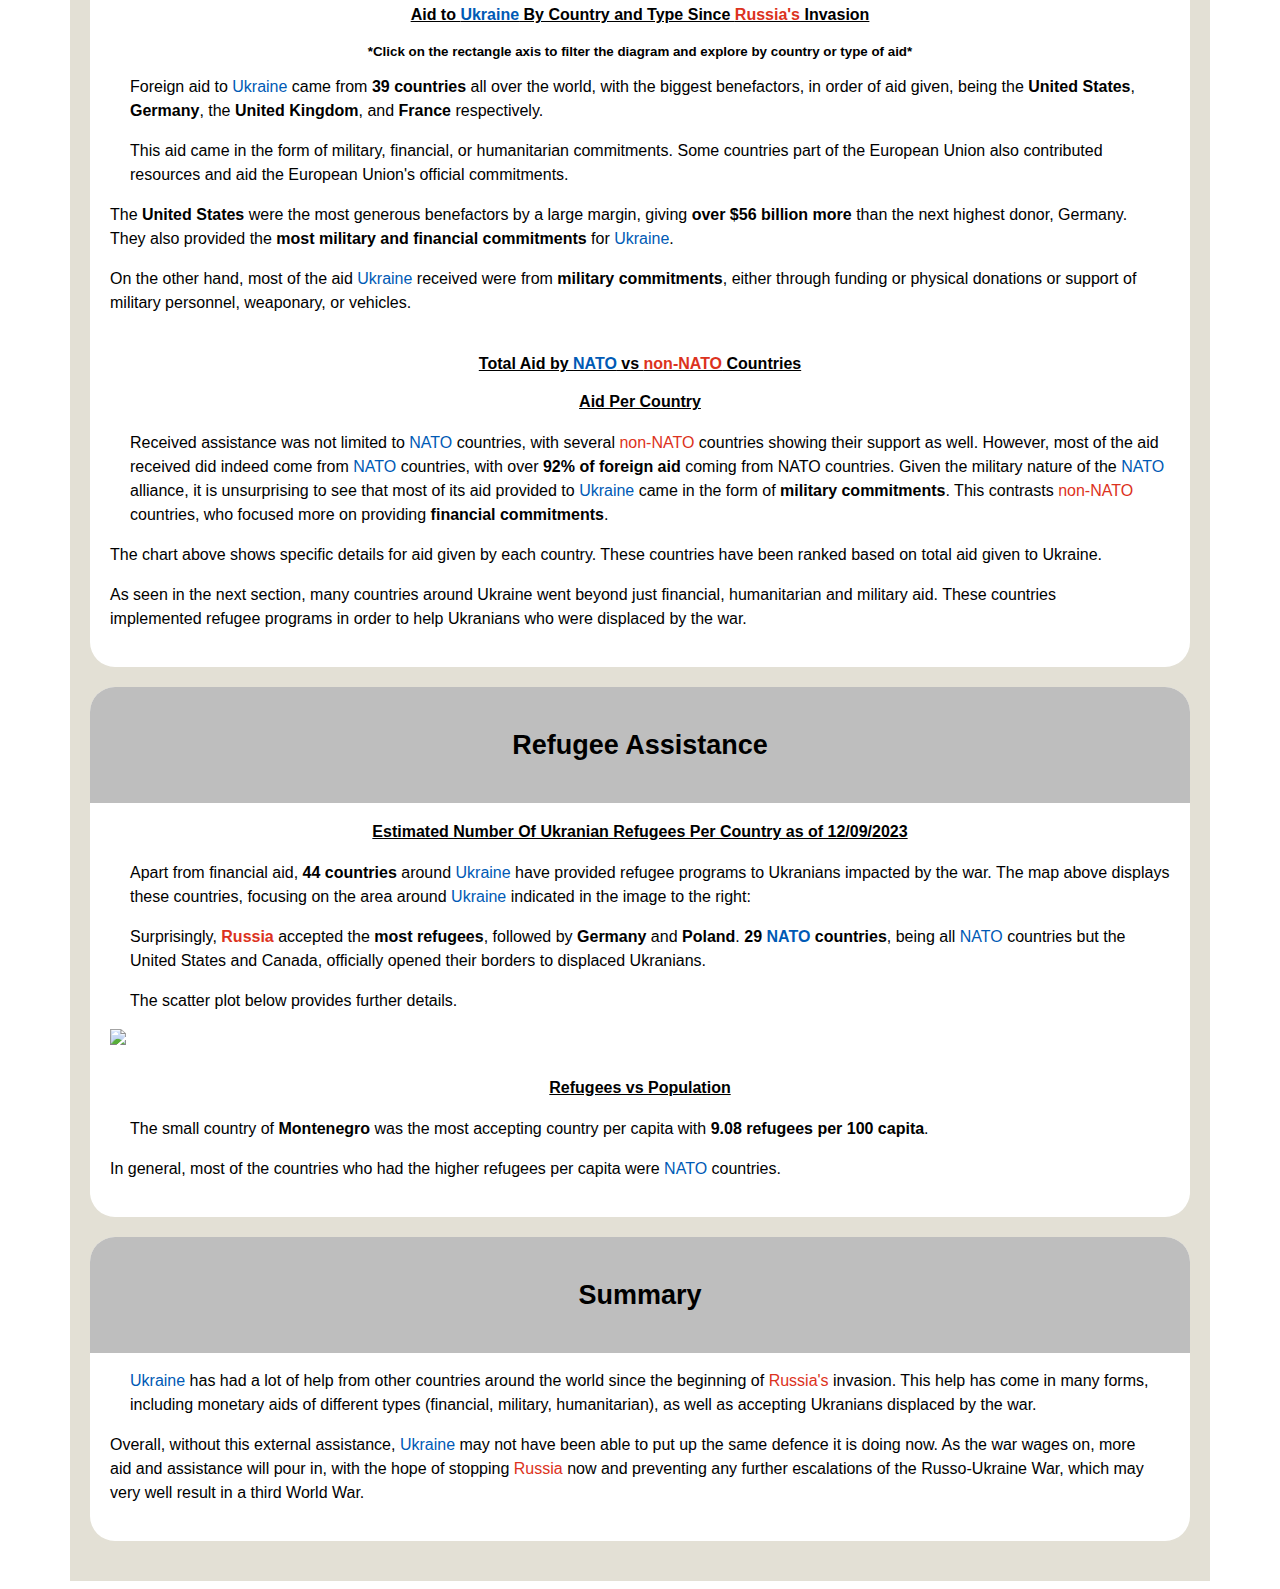
==== commit 54847447: "Add files via upload" ====
--- a/index.html
+++ b/index.html
@@ -43,7 +43,7 @@
             <div class="pure-g">
                 <div class="pure-u-1-2">
                     <div class="description-left">
-                        <p> <span style="color: #DC3220;">Russia's</span> invasion of <span style="color: #005AB5;">Ukraine</span> on the <b>24th of February, 2022</b> marked the biggest attack
+                        <p><span style="color: #DC3220;">Russia's</span> invasion of <span style="color: #005AB5;">Ukraine</span> on the <b>24th of February, 2022</b> marked the biggest attack
                             on a European country since World War 2.
                             Since then, <span style="color: #DC3220;">Russia</span> and <span style="color: #005AB5;">Ukraine</span> have been at war, leading to many civilian and military
                             casualties, and triggering Europe's largest refugee crisis since World War 2.
@@ -53,7 +53,7 @@
                 </div>
                 <div class="pure-u-1-2">
                     <div class="description-right">
-                        <p> <span style="color: #DC3220;">Russia's</span> invasion provoked <span style="color: #005AB5;">NATO</span> (a military alliance between countries in Europe and North
+                        <p><span style="color: #DC3220;">Russia's</span> invasion provoked <span style="color: #005AB5;">NATO</span> (a military alliance between countries in Europe and North
                             America),
                             along with other allying countries to step in and provide support to <span style="color: #005AB5;">Ukraine</span> in many
                             different ways.
@@ -77,34 +77,54 @@
             </div>
             <div class="pure-g">
                 <div class="pure-u-1-1">
-                    <p class="chartTitle">Military Spending By Each Country from 2013 to 2022</p>
-                </div>
-                <div class="pure-u-1-1">
+                    <p class="chartTitle">Military Spending to GDP Ratio from 2013 to 2022</p>
                     <div id="spendingmap" class="vis-container"></div>
                 </div>
             </div>
             <div class="pure-g">
                 <div class="pure-u-1-2">
                     <div class="description-left">
-                        <p> The military spend as a proportion of GDP indicates how important the military is to a
-                            particular country.
-                            Within the past decade, countries in Africa and the Middle East have consistently spent the
-                            highest proportion of their GDP on their military.
-                            These countries include <b>Libya</b>, <b>Saudi Arabia</b>, and <b>Oman</b>.
-                        </p>
-                        <p>To fight against <span style="color: #DC3220;">Russia's</span> invasion in 2022, <b><span style="color: #005AB5;">Ukraine</span></b> recorded the <b>highest
-                            military spend</b> globally as a proportion of GDP at <b>33.55%</b>.
-                            No country has come close to this amount of military prioritising in the past decade.
-                            Surprisingly, <span style="color: #DC3220;">Russia's</span> military spending as a proportion of GDP has hardly increased from
-                            its previous years.
-                            This is most likely a result of the massive disparity in country size, with <span style="color: #005AB5;">Ukraine</span> the
-                            clear underdog in this war.
-                    </p>
-                    </div>
-                </div>
-                <div class="pure-u-1-2">
-                    <div class="chartTitle">Highest Military Spend per GDP Since 2013</div>
-                    <div id="spendingline" class="vis-container-right"></div>
+                        <p>Military spend as a proportion of GDP indicates the priority of the military spending in a country.
+                            It captures how much of the countries GDP is spent on military related expenses.
+                        </p>    
+                    </div>
+                </div>
+                <div class="pure-u-1-2">
+                    <div class="description-right">
+                    <p>To fight against <span style="color: #DC3220;">Russia's</span> invasion in 2022, <b><span style="color: #005AB5;">Ukraine</span></b> recorded the <b>highest
+                        military spend to GDP ratio</b> globally at <b>33.55%</b>, far higher than any other country in the world.
+                    </p>
+                    </div>
+                </div>
+            </div>
+            <div class="pure-g">
+                <div class="pure-u-1-1">
+                    <p class="chartTitle">Countries with the Highest Military Spending to GDP Ratio from 2013 to 2022</p>
+                    <div id="spendingline" class="vis-container"></div>
+                </div>
+            </div>
+            <div class="pure-g">
+                <div class="pure-u-1-2">
+                    <div class="description-left">
+                        <p>
+                            From 2013, countries in Africa and the Middle East (<b>Libya</b>, <b>Saudi Arabia</b>, and <b>Oman</b>) have consistently spent the
+                            highest proportion of their GDP on their military. Saying this, these countries have steadily decreased their military spending to GDP ratio 
+                            over recent years though this could be an artifact of a general increase in GDP year on year combined with a relatively smaller increase in the absolute value of military spending.
+                            In contrast, <span style="color: #005AB5;">Ukraine</span> has been steadily increasing this ratio over recent yearswhilst <span style="color: #DC3220;">Russia</span> has been decreasing this ratio.
+                        </p>
+                        
+                    </div>
+                </div>
+                <div class="pure-u-1-2">
+                    <div class="description-right">
+                    <p>
+                        <span style="color: #005AB5;">Ukraine's</span> military spending to GPD is significantly higher than any other country in the past 10 years.
+                        Surprisingly, <span style="color: #DC3220;">Russia</span> hardly increased its focus on military spending despite the invasion of <span style="color: #005AB5;">Ukraine</span>.
+                        This can be attributed to the sheer size difference between the two countries, producing different levels of GDP.
+                        In the next section, it becomes clear than despite <span style="color: #005AB5;">Ukraine's</span> dramatic increase in military spending to GDP, this alone would not suffice 
+                        to compete with <span style="color: #DC3220;">Russia</span>, who still has the larger military might and budget of the two countries.
+                    </p>
+                    </div>
                 </div>
             </div>
             <!-- end pure grid group -->
@@ -124,7 +144,8 @@
                     <div class="chartTitle">Military Might of <span style="color: #DC3220;">Russia</span> vs
                         <span style="color: #005AB5;">Ukraine</span> in 2022
                     </div>
-                    <div id="radar" class="vis-container-left"></div>
+                    <div id="radar" class="vis-container-left" ></div>
+                    <div class="chartTitle" style="text-align: center;font-size: smaller;margin-top: 10px;text-decoration: none;"><b>*Prefix: G = billion, M = million, k = thousand*</b></div>
                 </div>
                 <div class="pure-u-1-2">
                     <div class="chartTitle">Military Budget of <span style="color: #DC3220;">Russia</span> vs
@@ -146,11 +167,11 @@
                 </div>
                 <div class="pure-u-1-2">
                     <div class="description-right">
-                        <p> <span style="color: #005AB5;">Ukraine's</span> dependence on support by other countries is clear when comparing their military
+                        <p><span style="color: #005AB5;">Ukraine's</span> dependence on support by other countries is clear when comparing their military
                             spending budget to that of <span style="color: #DC3220;">Russia</span>.
                             <b>Almost 65% of <span style="color: #005AB5;">Ukraine's</span> military spending</b> to fight against <span style="color: #DC3220;">Russia</span> came from
                             <b>monetary foreign aid</b>.
-                            Without this, <span style="color: #005AB5;">Ukraine's</span> budget, even with the increase in military spending per GDP, would
+                            Without this, <span style="color: #005AB5;">Ukraine's</span> budget, even with the increase in military spending to GDP ratio, would
                             not suffice to compete with <span style="color: #DC3220;">Russia's</span> military forces.
                         </p>
                     </div>
@@ -169,50 +190,75 @@
                 </div>
             </div>
             <div class="pure-g">
-                <div class="pure-u-1-1" style="margin-bottom: 20px;">
+                <div class="pure-u-1-1" style="margin-bottom: 10px;">
                     <div class="chartTitle">Aid to <span style="color: #005AB5;">Ukraine</span> By Country and Type Since <span style="color: #DC3220;">Russia's</span>  Invasion</div>
                     <div id="vega1" class="vis-container"></div>
-                    <div class="description-left" style="text-align: center;font-size: small;">
-                        <b>*Click on the rectangle axis to filter the diagram by country or type of aid*</b>
-                    </div>
-                </div>
-            </div>
-            <div class="pure-g">
-                <div class="pure-u-1-2">
-                    <div class="description-left">
-                        <p> Foreign aid to <span style="color: #005AB5;">Ukraine</span> came from 39 countries all over the world, with the biggest
+                    <div class="chartTitle" style="text-align: center;font-size: smaller;margin-top: 10px;text-decoration: none;margin-bottom: 0px;">
+                        <b>*Click on the rectangle axis to filter the diagram and explore by country or type of aid*</b>
+                    </div>
+                </div>
+            </div>
+            <div class="pure-g">
+                <div class="pure-u-1-2">
+                    <div class="description-left">
+                        <p>Foreign aid to <span style="color: #005AB5;">Ukraine</span> came from <b>39 countries</b> all over the world, with the biggest
                             benefactors, in order of aid given, being the
-                            <b>United States</b>, the <b>United Kingdom</b>, <b>Germany</b> and <b>France</b>
+                            <b>United States</b>, <b>Germany</b>, the <b>United Kingdom</b>, and <b>France</b>
                             respectively.
                         </p>
+                        <p>
+                            This aid came in the form of military, financial, or humanitarian commitments. Some countries part of the European Union 
+                            also contributed resources and aid the European Union's official commitments.
+                        </p>
+                    </div>
+                </div>
+                <div class="pure-u-1-2">
+                    <div class="description-right">
                         <p>
                             The <b>United States</b> were the most generous benefactors by a large margin, giving <b>over $56
                                 billion more</b> than the next highest donor, Germany.
                             They also provided the <b>most military and financial commitments</b> for <span style="color: #005AB5;">Ukraine</span>.
                         </p>
-                        <p>
-                            On the other hand, most of the aid <span style="color: #005AB5;">Ukraine</span> received were from <b>military commitments</b>, either
+                        <p>On the other hand, most of the aid <span style="color: #005AB5;">Ukraine</span> received were from <b>military commitments</b>, either
                             through funding or physical donations or support of military personnel, weaponary, or
                             vehicles.
                         </p>
-                        <p> Even more, received assistance was not limited to <span style="color: #005AB5;">NATO</span> countries, with several <span style="color: #DC3220;">non-NATO</span>
-                            showing their support as well countries.
-                            Saying this, most of the aid received by <span style="color: #005AB5;">Ukraine</span> did indeed come from <span style="color: #005AB5;">NATO</span> countries, with
-                            over <b>92% of foreign aid coming from <span style="color: #005AB5;">NATO</span> countries</b>.
-                        </p>
-
-                        <p>
+                    </div>
+                </div>
+            </div>
+            <div class="pure-g" style="margin-top: 40px;">
+                <div class="pure-u-1-2">
+                    <div class="chartTitle">Total Aid by <span style="color: #005AB5;">NATO</span> vs <span style="color: #DC3220;">non-NATO</span> Countries</div>
+                    <div id="natoaid" class="vis-container-right"></div>
+                    </div>
+                    <div class="pure-u-1-2">
+                        <div class="chartTitle">Aid Per Country</div>
+                        <div id="aiddetailed" class="vis-container-right"></div>
+                    </div>
+                </div>
+            <div class="pure-g">
+                <div class="pure-u-1-2">
+                    <div class="description-left">
+                        <p>Received assistance was not limited to <span style="color: #005AB5;">NATO</span> countries, with several <span style="color: #DC3220;">non-NATO</span>
+                            countries showing their support as well.
+                            However, most of the aid received did indeed come from <span style="color: #005AB5;">NATO</span> countries, with
+                            over <b>92% of foreign aid</b> coming from NATO countries.
                             Given the military nature of the <span style="color: #005AB5;">NATO</span> alliance, it is unsurprising to see that most of its aid provided to <span style="color: #005AB5;">Ukraine</span> came in the form of <b>military commitments</b>.
                             This contrasts <span style="color: #DC3220;">non-NATO</span> countries, who focused more on providing <b>financial commitments</b>.
                         </p>
-                    </div>
-                </div>
-                <div class="pure-u-1-2">
-                    <div class="chartTitle" style="margin-top: 10px;">Total Aid by <span style="color: #005AB5;">NATO</span> vs <span style="color: #DC3220;">non-NATO</span> Countries</div>
-                    <div id="natoaid" class="vis-container-right"></div>
-                    <div class="chartTitle" style="margin-top: 50px;">Aid per Country</div>
-                    <div id="aiddetailed" class="vis-container-right"></div>
-                </div>
+                        </div>
+                </div>
+                <div class="pure-u-1-2">
+                    <div class="description-right">
+                    <p>The chart above shows specific details for aid given by each country.
+                        These countries have been ranked based on total aid given to Ukraine.
+                    </p>
+                    <p>
+                        As seen in the next section, many countries around Ukraine went beyond just financial, humanitarian and military aid.
+                        These countries implemented refugee programs in order to help Ukranians who were displaced by the war.  
+                    </p>
+                </div>
+            </div>
             </div>
             <!-- end pure grid group -->
         </div>
@@ -227,28 +273,52 @@
                 </div>
             </div>
             <div class="pure-g">
-                <div class="pure-u-1-4">
-                    <div class="description-left">
-                        <p> Apart from financial aid, <b>44 countries</b> around
-                            <span style="color: #005AB5;">Ukraine</span> have provided refugee programs to Ukranians impacted by the war.
-                        </p>
-                        <img src="https://raw.githubusercontent.com/Jngg0093/DataVis2/main/Data%20Visualisation%202/Data/zoom.png"
-                            class="image">
-                        <p> Surprisingly, <b><span style="color: #DC3220;">Russia</span></b> recorded the <b>most number of individuals granted refugee</b>, followed
-                            by <b>Germany</b> and <b>Poland</b>.
-                            29 <span style="color: #005AB5;">NATO</span> countries, being all <span style="color: #005AB5;">NATO</span> countries but the United States and Canada, officially opened their borders to displaced Ukranians.
-                        </p>
-                        <p>
-                            The small country of <b>Montenegro</b> was the most accepting country per capita, recording <b>9.08 refugees per 100 capita</b> .
-                        </p>
-                    </div>
-                </div>
-                <div class="pure-u-3-4">
-                    <div class="chartTitle">Estimated Number of Ukranian Refugees per Country as of 12/09/2023</div>
-                    <div id="refugeemap" class="vis-container-right"></div>
-                    <div class="chartTitle" style="margin-top: 50px;">Refugees vs Population</div>
-                    <div id="refugeescatter" class="vis-container-right"></div>
-                </div>
+                <div class="pure-u-1-1" style="margin-bottom: 20px;">
+                    <div class="chartTitle">Estimated Number Of Ukranian Refugees Per Country as of 12/09/2023</div>
+                    <div id="refugeemap" class="vis-container"></div>
+                </div>
+            </div>
+            <div class="pure-g">
+                <div class="pure-u-1-2">
+                    <div class="description-left">
+                    <p>Apart from financial aid, <b>44 countries</b> around
+                        <span style="color: #005AB5;">Ukraine</span> have provided refugee programs to Ukranians impacted by the war.
+                        The map above displays these countries, focusing on the area around <span style="color: #005AB5;">Ukraine</span> indicated in the image to the right:
+                    </p>
+                    <p>Surprisingly, <b><span style="color: #DC3220;">Russia</span></b> accepted the <b>most refugees</b>, followed
+                        by <b>Germany</b> and <b>Poland</b>.
+                        <b>29 <span style="color: #005AB5;">NATO</span> countries</b>, being all <span style="color: #005AB5;">NATO</span> countries but the United States and Canada, officially opened their borders to displaced Ukranians.
+                    </p>
+                    <p>The scatter plot below provides further details.</p>
+                    </div>
+                </div>
+                <div class="pure-u-1-2">
+                    <img src="https://raw.githubusercontent.com/Jngg0093/DataVis2/main/Data%20Visualisation%202/Data/zoom.png"
+                            class="vis-container-right">
+                </div>
+            </div>
+            <div class="pure-g">
+                <div class="pure-u-1-1">
+                    <div class="chartTitle" style="margin-top: 30px;">Refugees vs Population</div>
+                    <div id="refugeescatter" class="vis-container"></div>
+                </div>
+            </div>
+            <div class="pure-g">
+                <div class="pure-u-1-2">
+                    <div class="description-left">
+                        <p>
+                            The small country of <b>Montenegro</b> was the most accepting country per capita with <b>9.08 refugees per 100 capita</b>.
+                        </p>
+                    </div>
+                </div>
+                <div class="pure-u-1-2">
+                    <div class="description-right">
+                        <p>
+                            In general, most of the countries who had the higher refugees per capita were <span style="color: #005AB5;">NATO</span> countries.
+                        </p>
+                    </div>
+                </div>
+               
             </div>
             <!-- end pure grid group -->
         </div>
@@ -264,7 +334,7 @@
             <div class="pure-g">
                 <div class="pure-u-1-2">
                     <div class="description-left">
-                        <p> <span style="color: #005AB5;">Ukraine</span> has had a lot of help from other countries around the world since the beginning of <span style="color: #DC3220;">Russia's</span> invasion.
+                        <p><span style="color: #005AB5;">Ukraine</span> has had a lot of help from other countries around the world since the beginning of <span style="color: #DC3220;">Russia's</span> invasion.
                             This help has come in many forms, including monetary aids of different types (financial, military, humanitarian), as well as 
                             accepting Ukranians displaced by the war. 
                         </p>
@@ -272,7 +342,7 @@
                 </div>
                 <div class="pure-u-1-2">
                     <div class="description-right">
-                        <p> 
+                        <p>
                             Overall, without this external assistance, <span style="color: #005AB5;">Ukraine</span> may not have been able to put up the same defence it is doing now.
                             As the war wages on, more aid and assistance will pour in, with the hope of stopping <span style="color: #DC3220;">Russia</span> now and preventing
                             any further escalations of the Russo-Ukraine War, which may very well result in a third World War.
--- a/style.css
+++ b/style.css
@@ -115,11 +115,6 @@
     margin-left: 20px;
     border: None;
   }
-  
-
-  .image{
-    width: 100%
-  }
 
   .pure-g {
     margin-bottom: 10px;
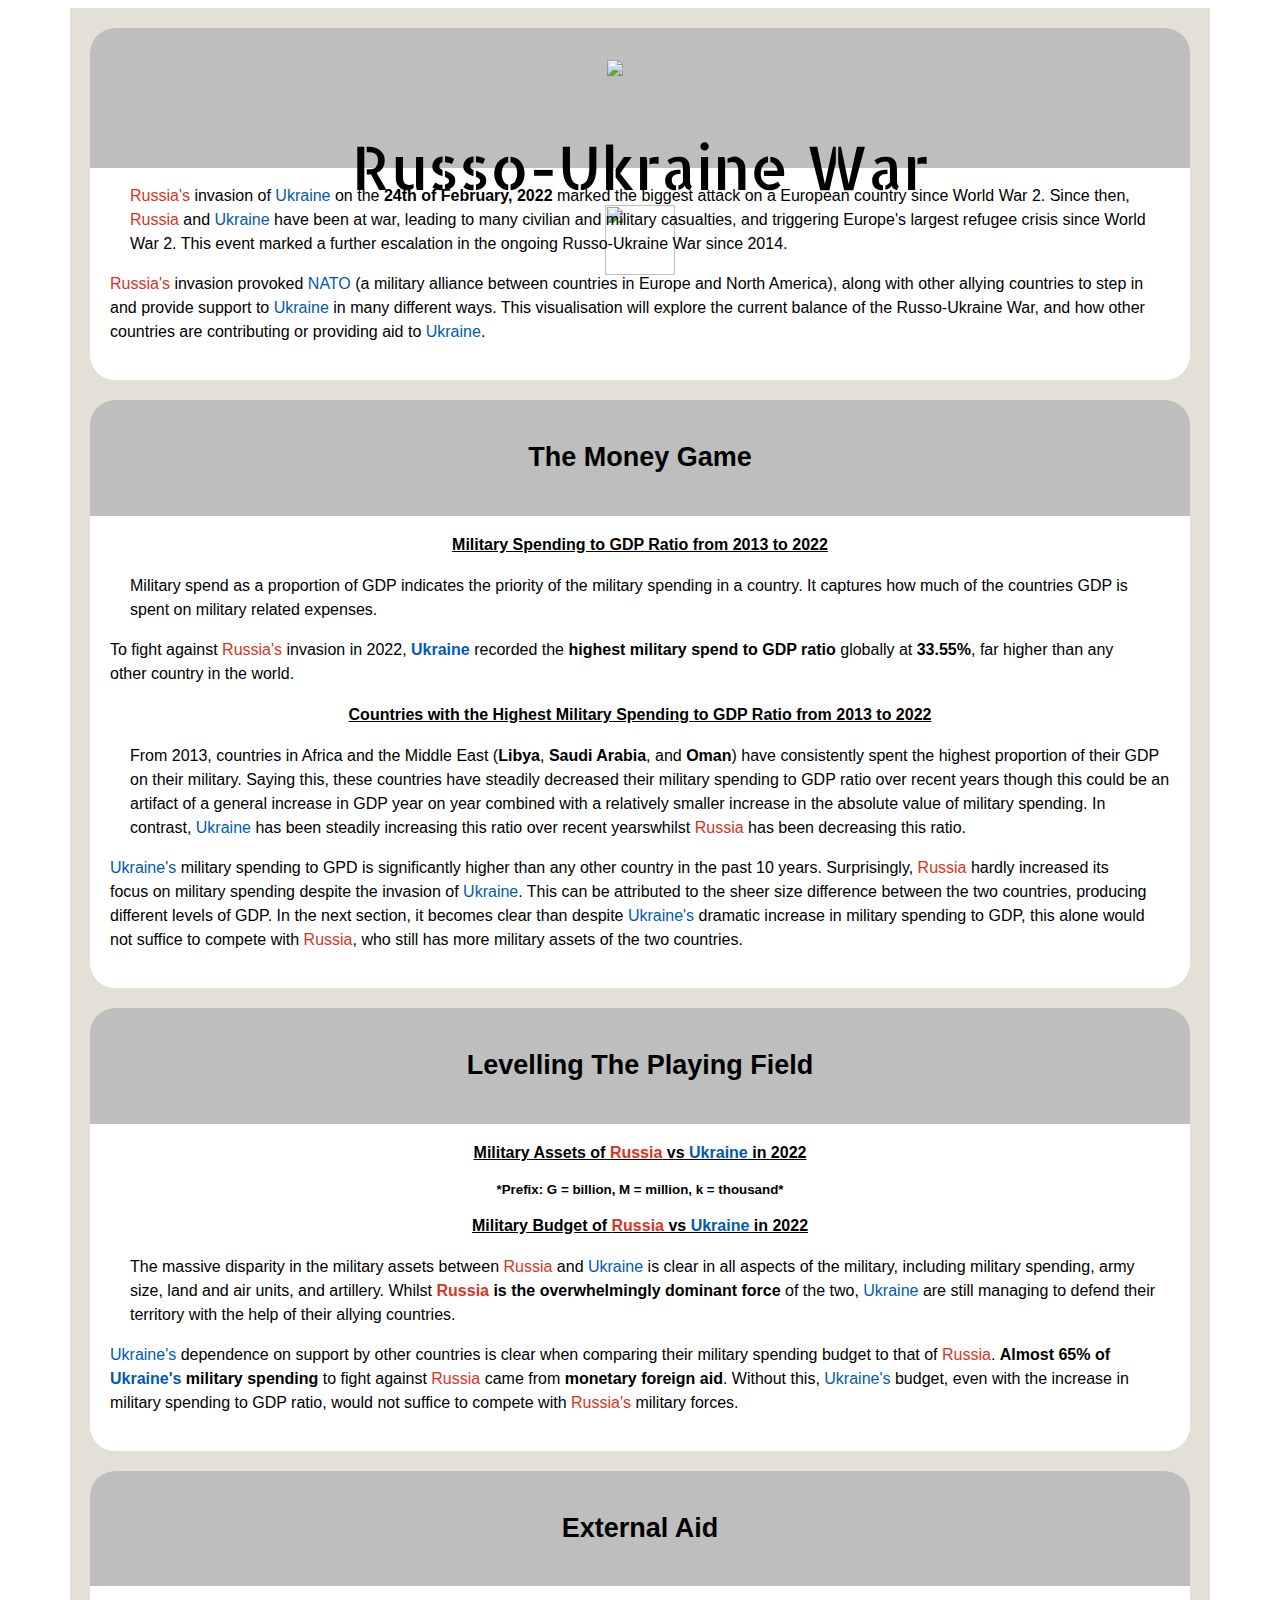
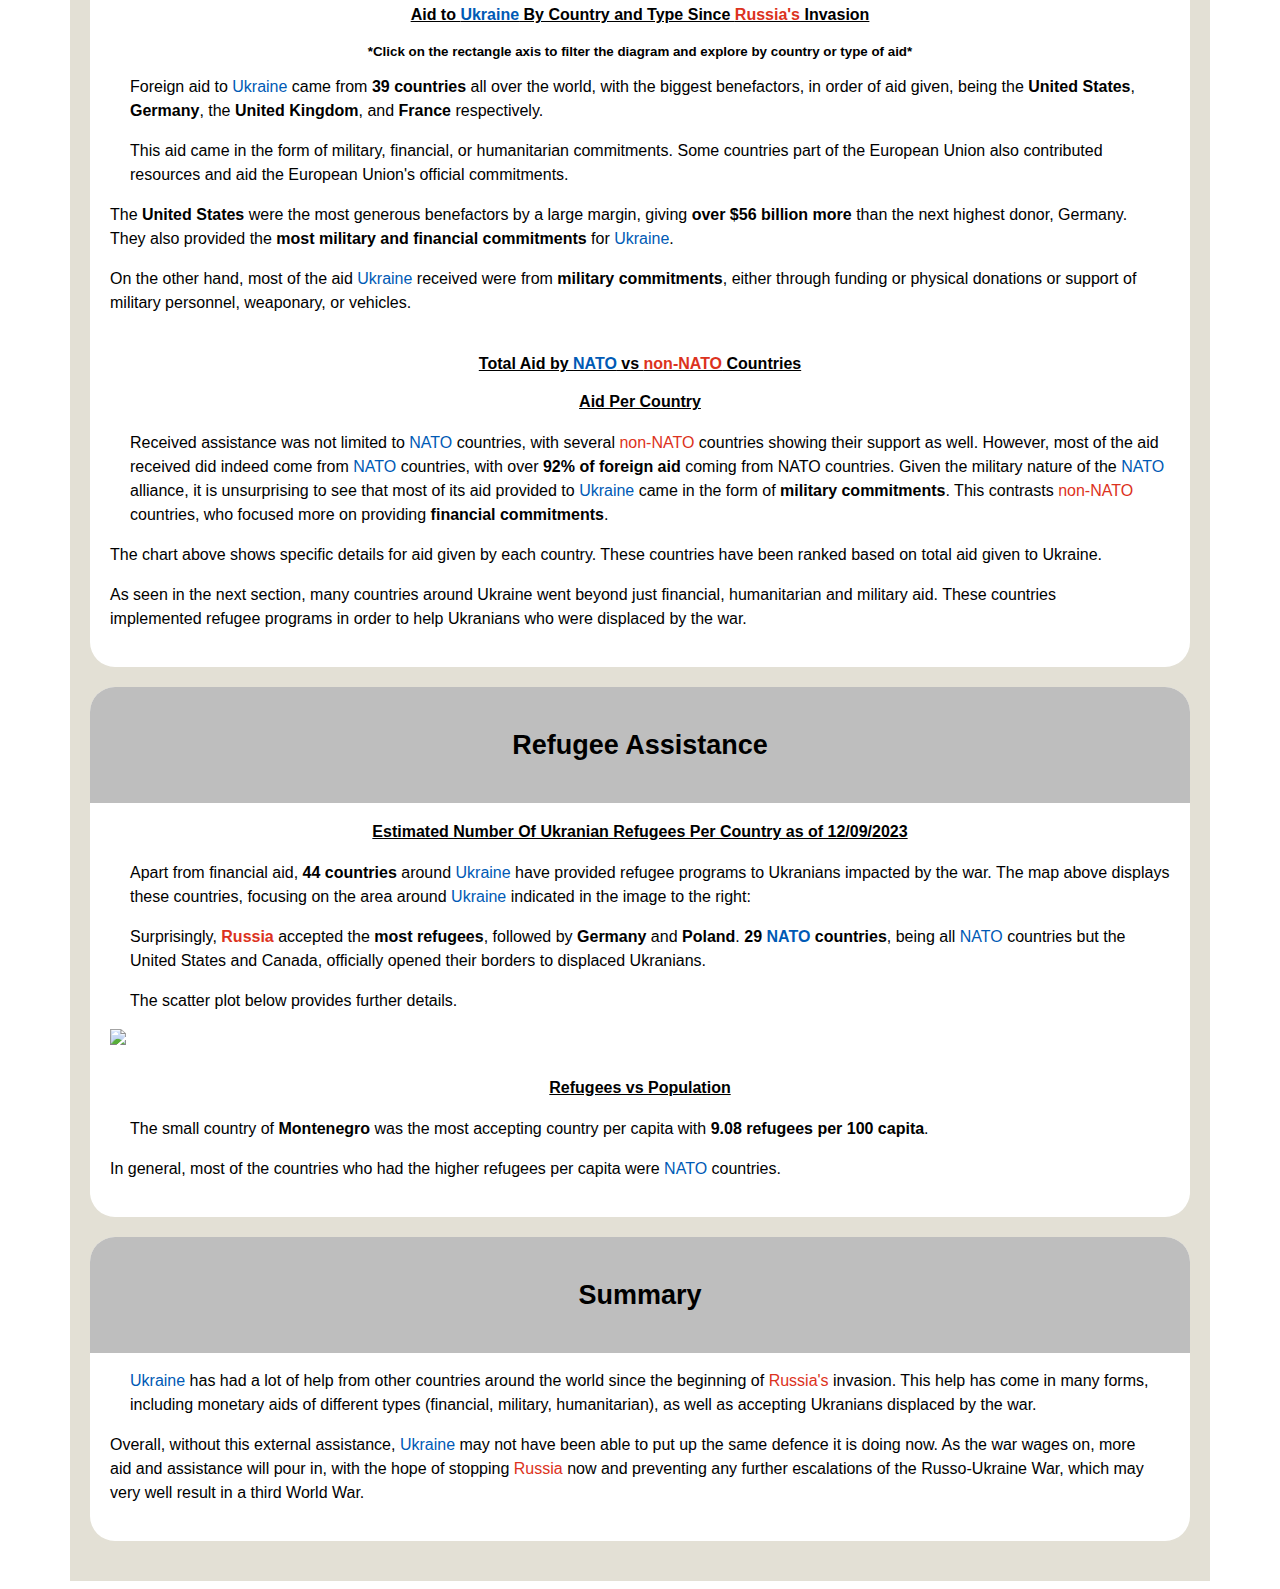
==== commit b93aaac2: "Add files via upload" ====
--- a/index.html
+++ b/index.html
@@ -122,7 +122,7 @@
                         Surprisingly, <span style="color: #DC3220;">Russia</span> hardly increased its focus on military spending despite the invasion of <span style="color: #005AB5;">Ukraine</span>.
                         This can be attributed to the sheer size difference between the two countries, producing different levels of GDP.
                         In the next section, it becomes clear than despite <span style="color: #005AB5;">Ukraine's</span> dramatic increase in military spending to GDP, this alone would not suffice 
-                        to compete with <span style="color: #DC3220;">Russia</span>, who still has the larger military might and budget of the two countries.
+                        to compete with <span style="color: #DC3220;">Russia</span>, who still has more military assets of the two countries.
                     </p>
                     </div>
                 </div>
@@ -141,7 +141,7 @@
             </div>
             <div class="pure-g">
                 <div class="pure-u-1-2">
-                    <div class="chartTitle">Military Might of <span style="color: #DC3220;">Russia</span> vs
+                    <div class="chartTitle">Military Assets of <span style="color: #DC3220;">Russia</span> vs
                         <span style="color: #005AB5;">Ukraine</span> in 2022
                     </div>
                     <div id="radar" class="vis-container-left" ></div>
@@ -157,7 +157,7 @@
             <div class="pure-g">
                 <div class="pure-u-1-2">
                     <div class="description-left">
-                        <p>The massive disparity in the military might between <span style="color: #DC3220;">Russia</span> and <span style="color: #005AB5;">Ukraine</span> is clear in all
+                        <p>The massive disparity in the military assets between <span style="color: #DC3220;">Russia</span> and <span style="color: #005AB5;">Ukraine</span> is clear in all
                             aspects of the military,
                             including military spending, army size, land and air units, and artillery.
                             Whilst <b><span style="color: #DC3220;">Russia</span> is the overwhelmingly dominant force</b> of the two, <span style="color: #005AB5;">Ukraine</span> are still managing to
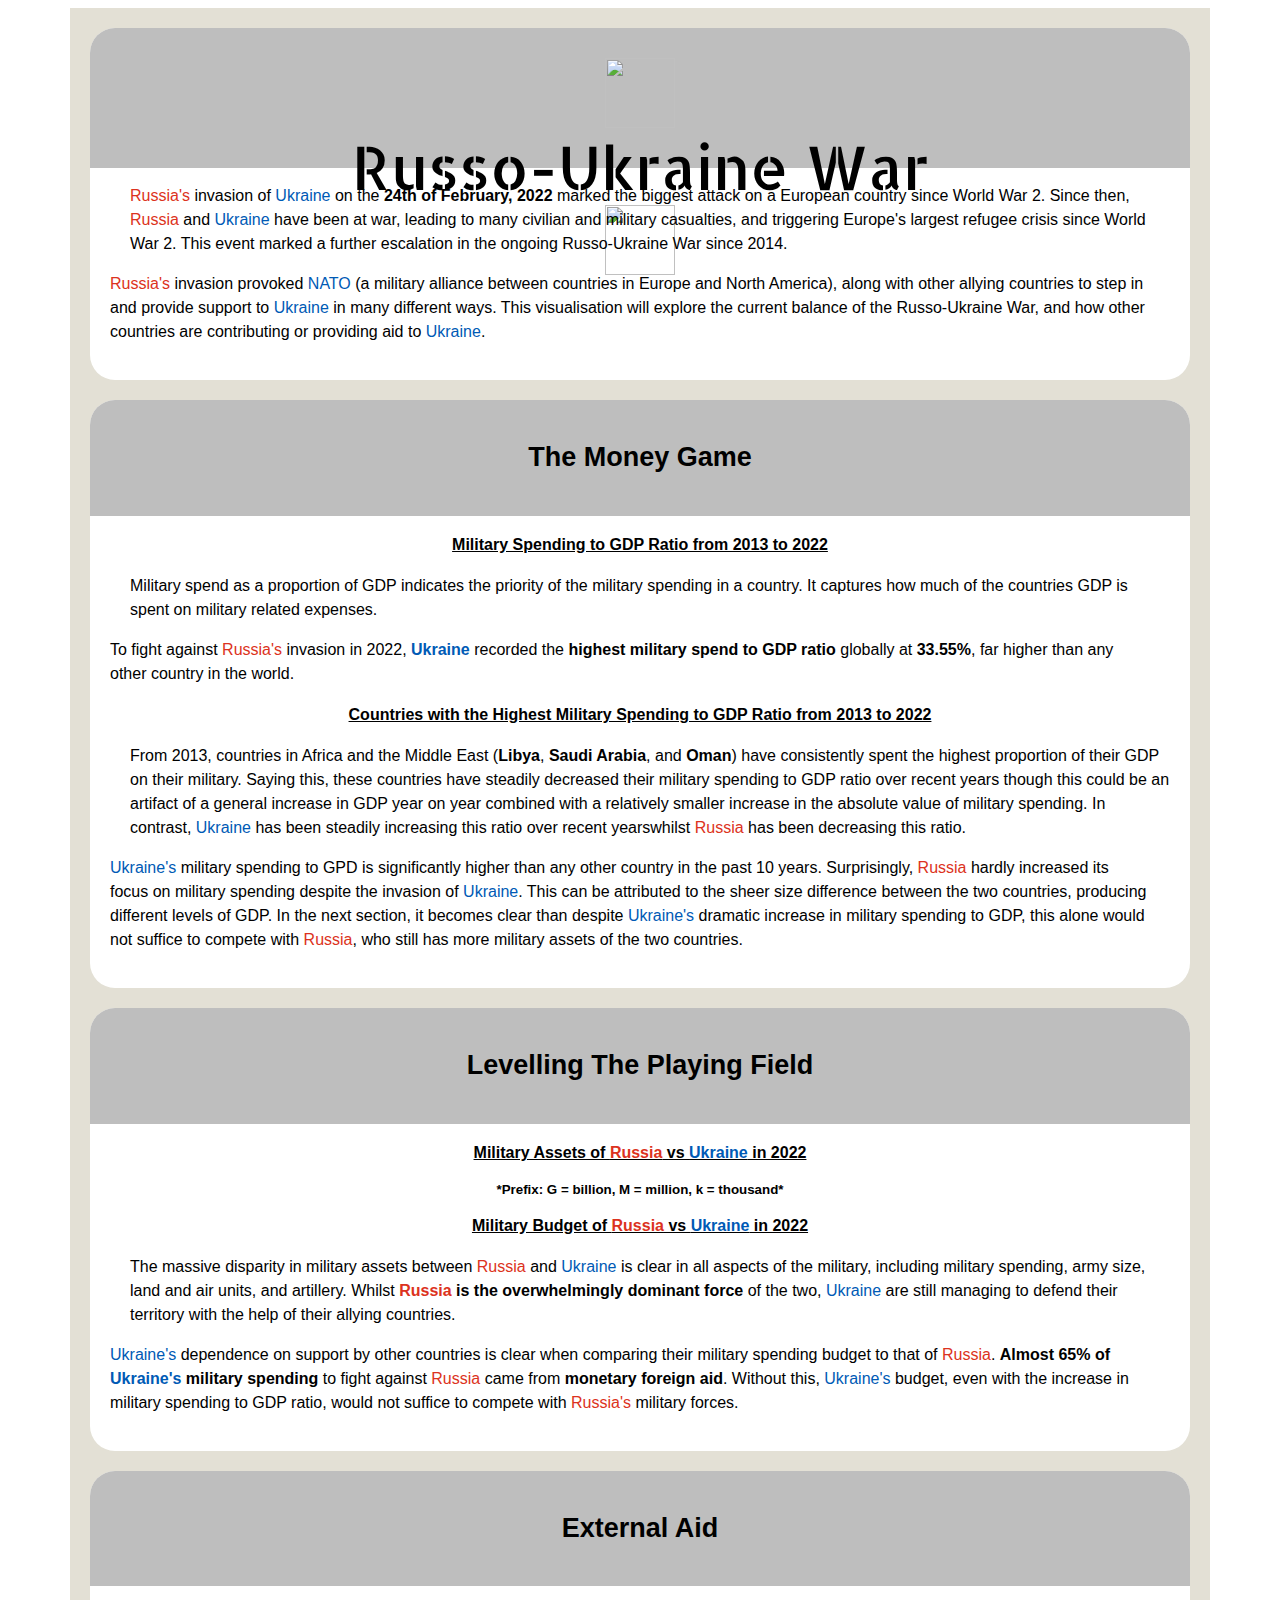
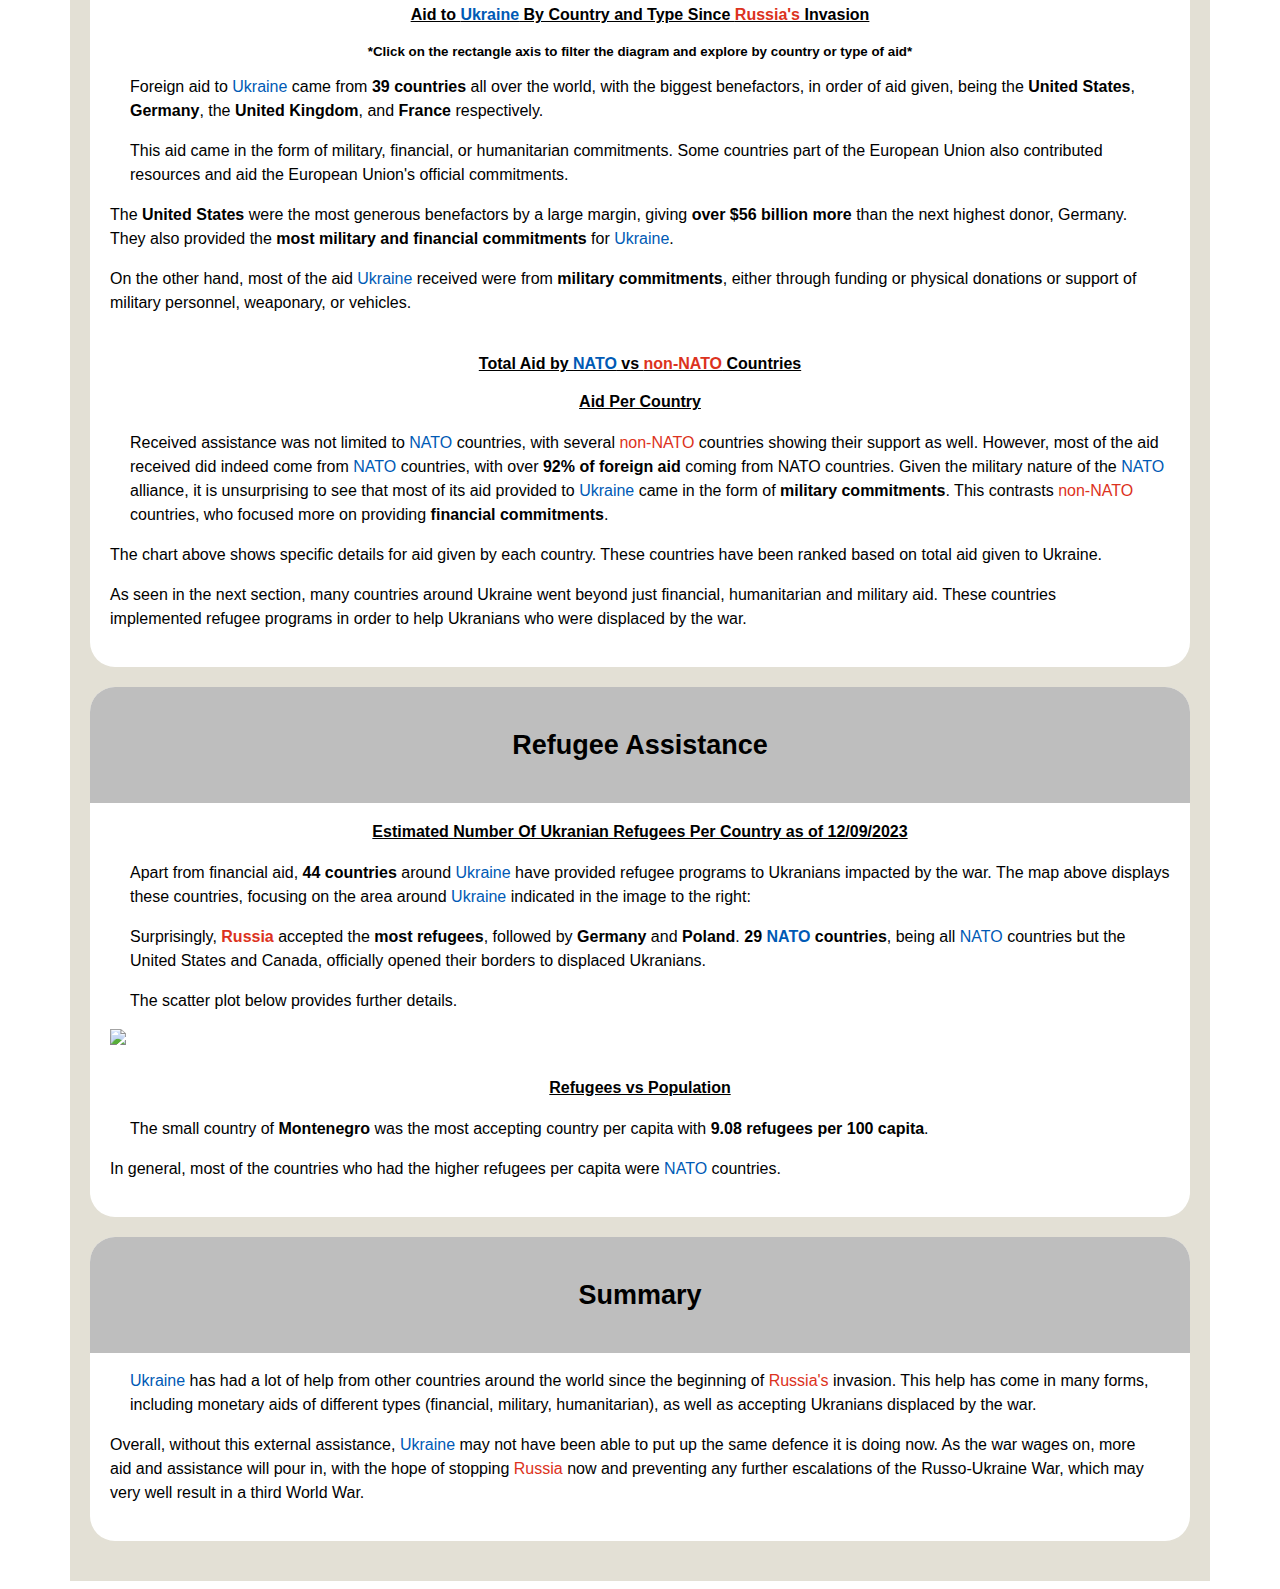
==== commit c4f9488c: "Add files via upload" ====
--- a/index.html
+++ b/index.html
@@ -157,7 +157,7 @@
             <div class="pure-g">
                 <div class="pure-u-1-2">
                     <div class="description-left">
-                        <p>The massive disparity in the military assets between <span style="color: #DC3220;">Russia</span> and <span style="color: #005AB5;">Ukraine</span> is clear in all
+                        <p>The massive disparity in military assets between <span style="color: #DC3220;">Russia</span> and <span style="color: #005AB5;">Ukraine</span> is clear in all
                             aspects of the military,
                             including military spending, army size, land and air units, and artillery.
                             Whilst <b><span style="color: #DC3220;">Russia</span> is the overwhelmingly dominant force</b> of the two, <span style="color: #005AB5;">Ukraine</span> are still managing to
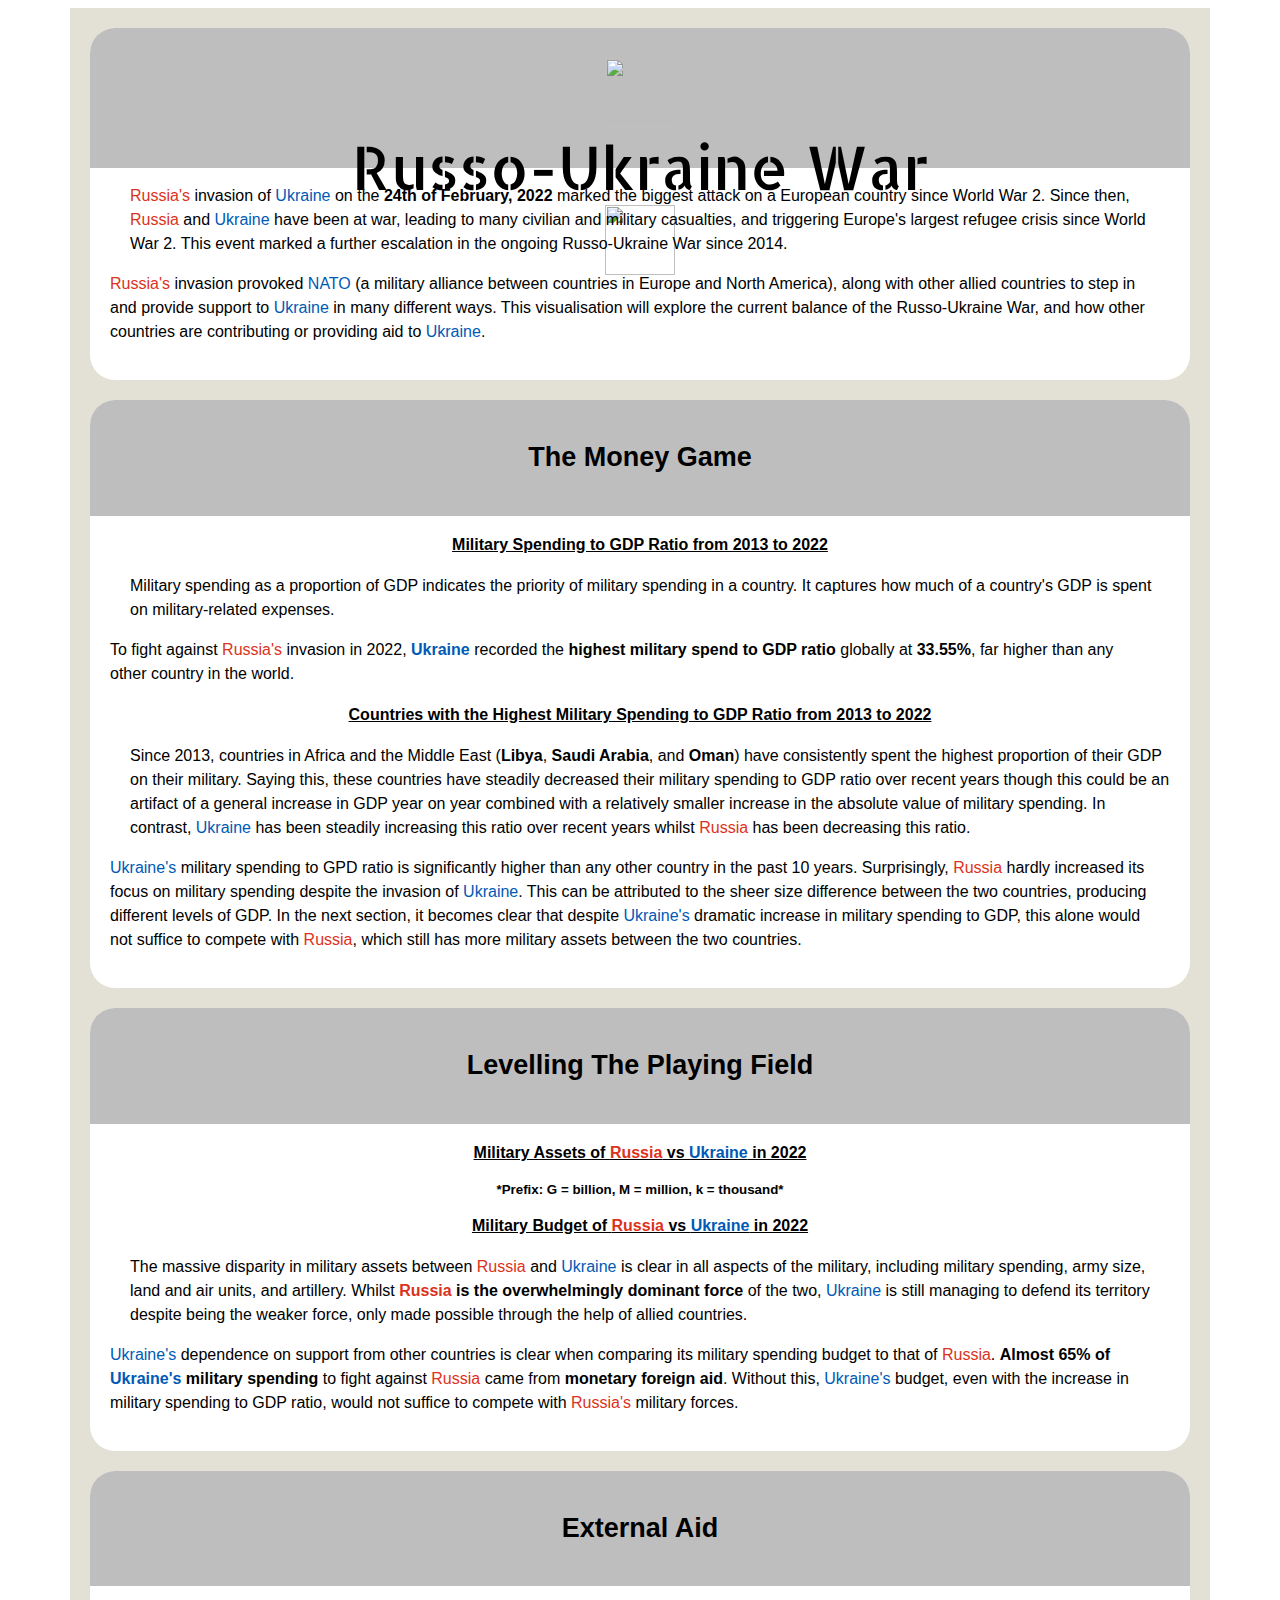
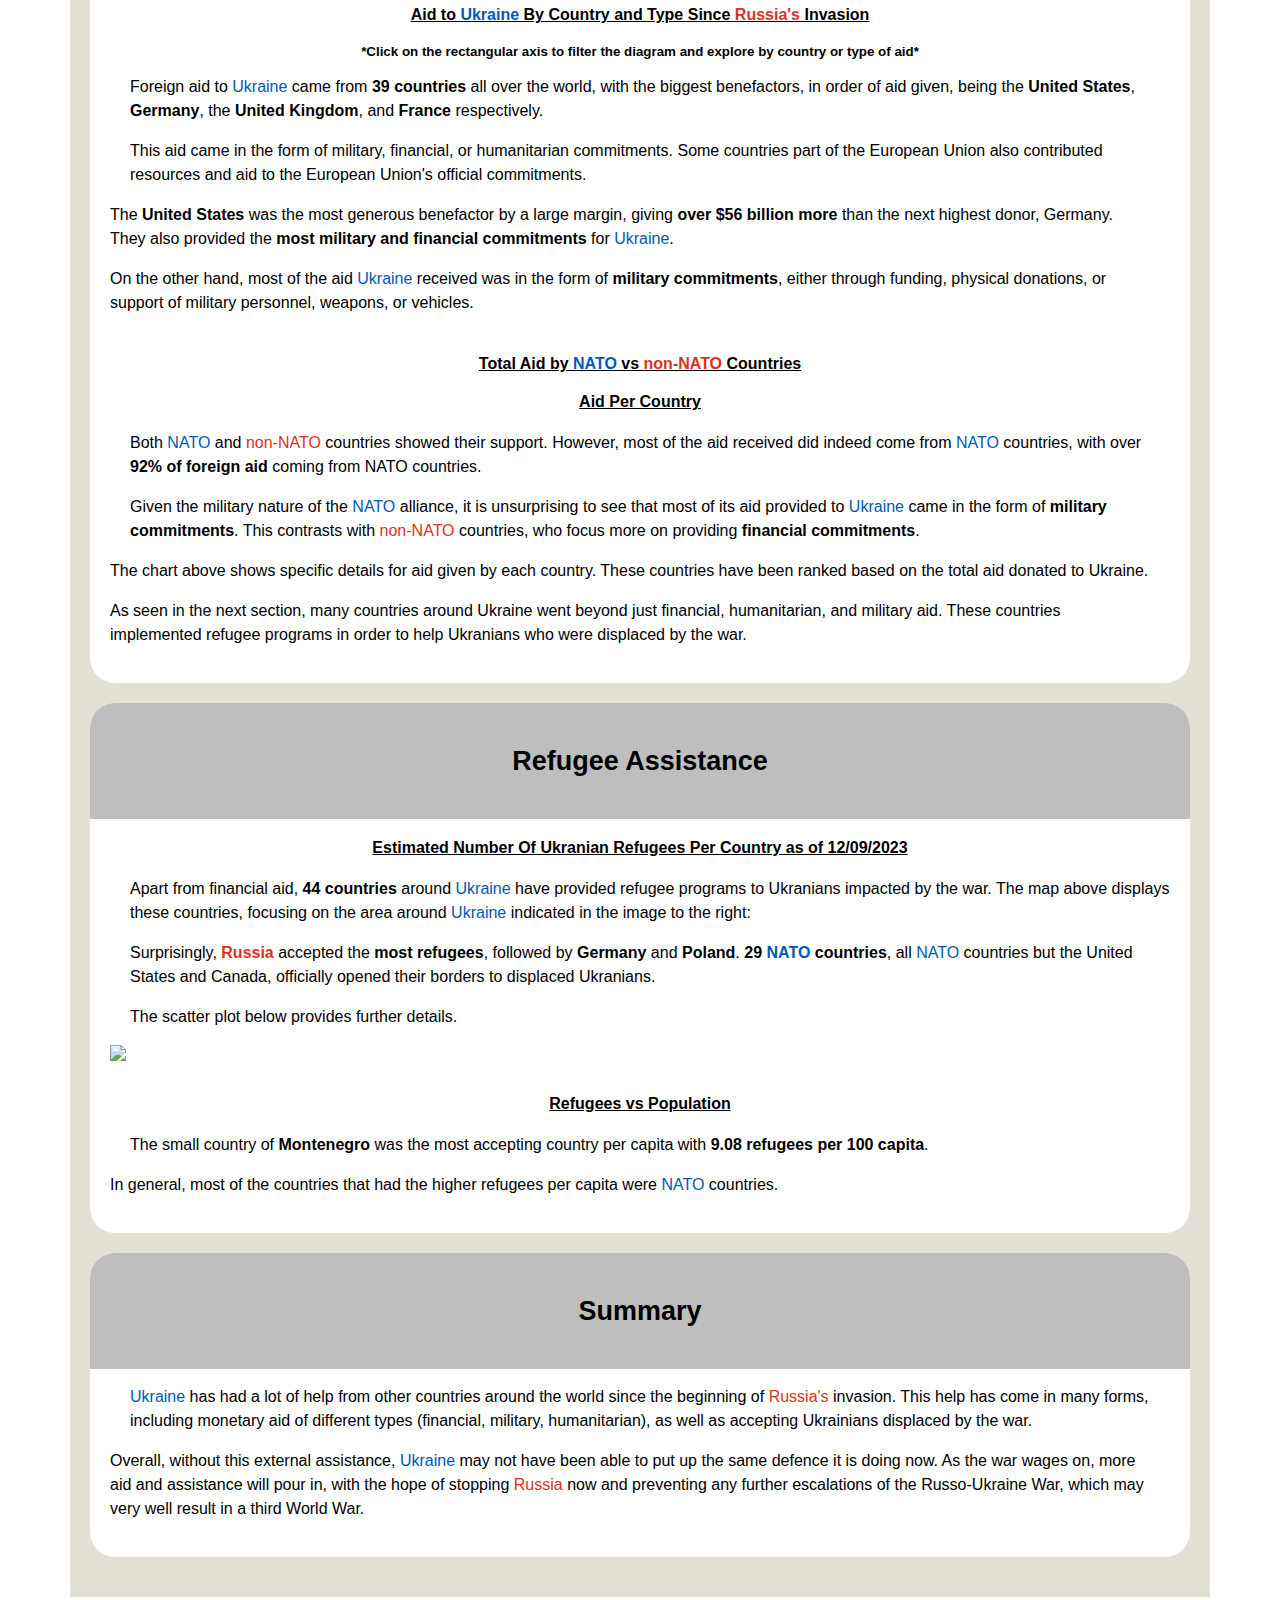
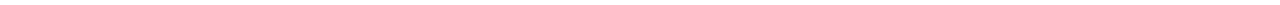
==== commit 11530580: "Add files via upload" ====
--- a/index.html
+++ b/index.html
@@ -55,7 +55,7 @@
                     <div class="description-right">
                         <p><span style="color: #DC3220;">Russia's</span> invasion provoked <span style="color: #005AB5;">NATO</span> (a military alliance between countries in Europe and North
                             America),
-                            along with other allying countries to step in and provide support to <span style="color: #005AB5;">Ukraine</span> in many
+                            along with other allied countries to step in and provide support to <span style="color: #005AB5;">Ukraine</span> in many
                             different ways.
                             This visualisation will explore the current balance of the Russo-Ukraine War, and how other
                             countries are contributing or providing aid to <span style="color: #005AB5;">Ukraine</span>.
@@ -84,8 +84,8 @@
             <div class="pure-g">
                 <div class="pure-u-1-2">
                     <div class="description-left">
-                        <p>Military spend as a proportion of GDP indicates the priority of the military spending in a country.
-                            It captures how much of the countries GDP is spent on military related expenses.
+                        <p>Military spending as a proportion of GDP indicates the priority of military spending in a country.
+                            It captures how much of a country's GDP is spent on military-related expenses.
                         </p>    
                     </div>
                 </div>
@@ -107,10 +107,10 @@
                 <div class="pure-u-1-2">
                     <div class="description-left">
                         <p>
-                            From 2013, countries in Africa and the Middle East (<b>Libya</b>, <b>Saudi Arabia</b>, and <b>Oman</b>) have consistently spent the
+                            Since 2013, countries in Africa and the Middle East (<b>Libya</b>, <b>Saudi Arabia</b>, and <b>Oman</b>) have consistently spent the
                             highest proportion of their GDP on their military. Saying this, these countries have steadily decreased their military spending to GDP ratio 
                             over recent years though this could be an artifact of a general increase in GDP year on year combined with a relatively smaller increase in the absolute value of military spending.
-                            In contrast, <span style="color: #005AB5;">Ukraine</span> has been steadily increasing this ratio over recent yearswhilst <span style="color: #DC3220;">Russia</span> has been decreasing this ratio.
+                            In contrast, <span style="color: #005AB5;">Ukraine</span> has been steadily increasing this ratio over recent years whilst <span style="color: #DC3220;">Russia</span> has been decreasing this ratio.
                         </p>
                         
                     </div>
@@ -118,11 +118,11 @@
                 <div class="pure-u-1-2">
                     <div class="description-right">
                     <p>
-                        <span style="color: #005AB5;">Ukraine's</span> military spending to GPD is significantly higher than any other country in the past 10 years.
+                        <span style="color: #005AB5;">Ukraine's</span> military spending to GPD ratio is significantly higher than any other country in the past 10 years.
                         Surprisingly, <span style="color: #DC3220;">Russia</span> hardly increased its focus on military spending despite the invasion of <span style="color: #005AB5;">Ukraine</span>.
                         This can be attributed to the sheer size difference between the two countries, producing different levels of GDP.
-                        In the next section, it becomes clear than despite <span style="color: #005AB5;">Ukraine's</span> dramatic increase in military spending to GDP, this alone would not suffice 
-                        to compete with <span style="color: #DC3220;">Russia</span>, who still has more military assets of the two countries.
+                        In the next section, it becomes clear that despite <span style="color: #005AB5;">Ukraine's</span> dramatic increase in military spending to GDP, this alone would not suffice 
+                        to compete with <span style="color: #DC3220;">Russia</span>, which still has more military assets between the two countries.
                     </p>
                     </div>
                 </div>
@@ -160,14 +160,14 @@
                         <p>The massive disparity in military assets between <span style="color: #DC3220;">Russia</span> and <span style="color: #005AB5;">Ukraine</span> is clear in all
                             aspects of the military,
                             including military spending, army size, land and air units, and artillery.
-                            Whilst <b><span style="color: #DC3220;">Russia</span> is the overwhelmingly dominant force</b> of the two, <span style="color: #005AB5;">Ukraine</span> are still managing to
-                            defend their territory with the help of their allying countries.
-                        </p>
-                    </div>
-                </div>
-                <div class="pure-u-1-2">
-                    <div class="description-right">
-                        <p><span style="color: #005AB5;">Ukraine's</span> dependence on support by other countries is clear when comparing their military
+                            Whilst <b><span style="color: #DC3220;">Russia</span> is the overwhelmingly dominant force</b> of the two, <span style="color: #005AB5;">Ukraine</span> is still managing to
+                            defend its territory despite being the weaker force, only made possible through the help of allied countries.
+                        </p>
+                    </div>
+                </div>
+                <div class="pure-u-1-2">
+                    <div class="description-right">
+                        <p><span style="color: #005AB5;">Ukraine's</span> dependence on support from other countries is clear when comparing its military
                             spending budget to that of <span style="color: #DC3220;">Russia</span>.
                             <b>Almost 65% of <span style="color: #005AB5;">Ukraine's</span> military spending</b> to fight against <span style="color: #DC3220;">Russia</span> came from
                             <b>monetary foreign aid</b>.
@@ -194,7 +194,7 @@
                     <div class="chartTitle">Aid to <span style="color: #005AB5;">Ukraine</span> By Country and Type Since <span style="color: #DC3220;">Russia's</span>  Invasion</div>
                     <div id="vega1" class="vis-container"></div>
                     <div class="chartTitle" style="text-align: center;font-size: smaller;margin-top: 10px;text-decoration: none;margin-bottom: 0px;">
-                        <b>*Click on the rectangle axis to filter the diagram and explore by country or type of aid*</b>
+                        <b>*Click on the rectangular axis to filter the diagram and explore by country or type of aid*</b>
                     </div>
                 </div>
             </div>
@@ -208,19 +208,19 @@
                         </p>
                         <p>
                             This aid came in the form of military, financial, or humanitarian commitments. Some countries part of the European Union 
-                            also contributed resources and aid the European Union's official commitments.
-                        </p>
-                    </div>
-                </div>
-                <div class="pure-u-1-2">
-                    <div class="description-right">
-                        <p>
-                            The <b>United States</b> were the most generous benefactors by a large margin, giving <b>over $56
+                            also contributed resources and aid to the European Union's official commitments.
+                        </p>
+                    </div>
+                </div>
+                <div class="pure-u-1-2">
+                    <div class="description-right">
+                        <p>
+                            The <b>United States</b> was the most generous benefactor by a large margin, giving <b>over $56
                                 billion more</b> than the next highest donor, Germany.
                             They also provided the <b>most military and financial commitments</b> for <span style="color: #005AB5;">Ukraine</span>.
                         </p>
-                        <p>On the other hand, most of the aid <span style="color: #005AB5;">Ukraine</span> received were from <b>military commitments</b>, either
-                            through funding or physical donations or support of military personnel, weaponary, or
+                        <p>On the other hand, most of the aid <span style="color: #005AB5;">Ukraine</span> received was in the form of <b>military commitments</b>, either
+                            through funding, physical donations, or support of military personnel, weapons, or
                             vehicles.
                         </p>
                     </div>
@@ -229,7 +229,7 @@
             <div class="pure-g" style="margin-top: 40px;">
                 <div class="pure-u-1-2">
                     <div class="chartTitle">Total Aid by <span style="color: #005AB5;">NATO</span> vs <span style="color: #DC3220;">non-NATO</span> Countries</div>
-                    <div id="natoaid" class="vis-container-right"></div>
+                    <div id="natoaid" class="vis-container-left"></div>
                     </div>
                     <div class="pure-u-1-2">
                         <div class="chartTitle">Aid Per Country</div>
@@ -239,22 +239,22 @@
             <div class="pure-g">
                 <div class="pure-u-1-2">
                     <div class="description-left">
-                        <p>Received assistance was not limited to <span style="color: #005AB5;">NATO</span> countries, with several <span style="color: #DC3220;">non-NATO</span>
-                            countries showing their support as well.
+                        <p>Both <span style="color: #005AB5;">NATO</span> and <span style="color: #DC3220;">non-NATO</span>
+                            countries showed their support.
                             However, most of the aid received did indeed come from <span style="color: #005AB5;">NATO</span> countries, with
-                            over <b>92% of foreign aid</b> coming from NATO countries.
-                            Given the military nature of the <span style="color: #005AB5;">NATO</span> alliance, it is unsurprising to see that most of its aid provided to <span style="color: #005AB5;">Ukraine</span> came in the form of <b>military commitments</b>.
-                            This contrasts <span style="color: #DC3220;">non-NATO</span> countries, who focused more on providing <b>financial commitments</b>.
+                            over <b>92% of foreign aid</b> coming from NATO countries.</p>
+                        <p>Given the military nature of the <span style="color: #005AB5;">NATO</span> alliance, it is unsurprising to see that most of its aid provided to <span style="color: #005AB5;">Ukraine</span> came in the form of <b>military commitments</b>.
+                            This contrasts with <span style="color: #DC3220;">non-NATO</span> countries, who focus more on providing <b>financial commitments</b>.
                         </p>
                         </div>
                 </div>
                 <div class="pure-u-1-2">
                     <div class="description-right">
                     <p>The chart above shows specific details for aid given by each country.
-                        These countries have been ranked based on total aid given to Ukraine.
+                        These countries have been ranked based on the total aid donated to Ukraine.
                     </p>
                     <p>
-                        As seen in the next section, many countries around Ukraine went beyond just financial, humanitarian and military aid.
+                        As seen in the next section, many countries around Ukraine went beyond just financial, humanitarian, and military aid.
                         These countries implemented refugee programs in order to help Ukranians who were displaced by the war.  
                     </p>
                 </div>
@@ -287,7 +287,7 @@
                     </p>
                     <p>Surprisingly, <b><span style="color: #DC3220;">Russia</span></b> accepted the <b>most refugees</b>, followed
                         by <b>Germany</b> and <b>Poland</b>.
-                        <b>29 <span style="color: #005AB5;">NATO</span> countries</b>, being all <span style="color: #005AB5;">NATO</span> countries but the United States and Canada, officially opened their borders to displaced Ukranians.
+                        <b>29 <span style="color: #005AB5;">NATO</span> countries</b>, all <span style="color: #005AB5;">NATO</span> countries but the United States and Canada, officially opened their borders to displaced Ukranians.
                     </p>
                     <p>The scatter plot below provides further details.</p>
                     </div>
@@ -314,7 +314,7 @@
                 <div class="pure-u-1-2">
                     <div class="description-right">
                         <p>
-                            In general, most of the countries who had the higher refugees per capita were <span style="color: #005AB5;">NATO</span> countries.
+                            In general, most of the countries that had the higher refugees per capita were <span style="color: #005AB5;">NATO</span> countries.
                         </p>
                     </div>
                 </div>
@@ -335,8 +335,8 @@
                 <div class="pure-u-1-2">
                     <div class="description-left">
                         <p><span style="color: #005AB5;">Ukraine</span> has had a lot of help from other countries around the world since the beginning of <span style="color: #DC3220;">Russia's</span> invasion.
-                            This help has come in many forms, including monetary aids of different types (financial, military, humanitarian), as well as 
-                            accepting Ukranians displaced by the war. 
+                            This help has come in many forms, including monetary aid of different types (financial, military, humanitarian), as well as 
+                            accepting Ukrainians displaced by the war. 
                         </p>
                     </div>
                 </div>
